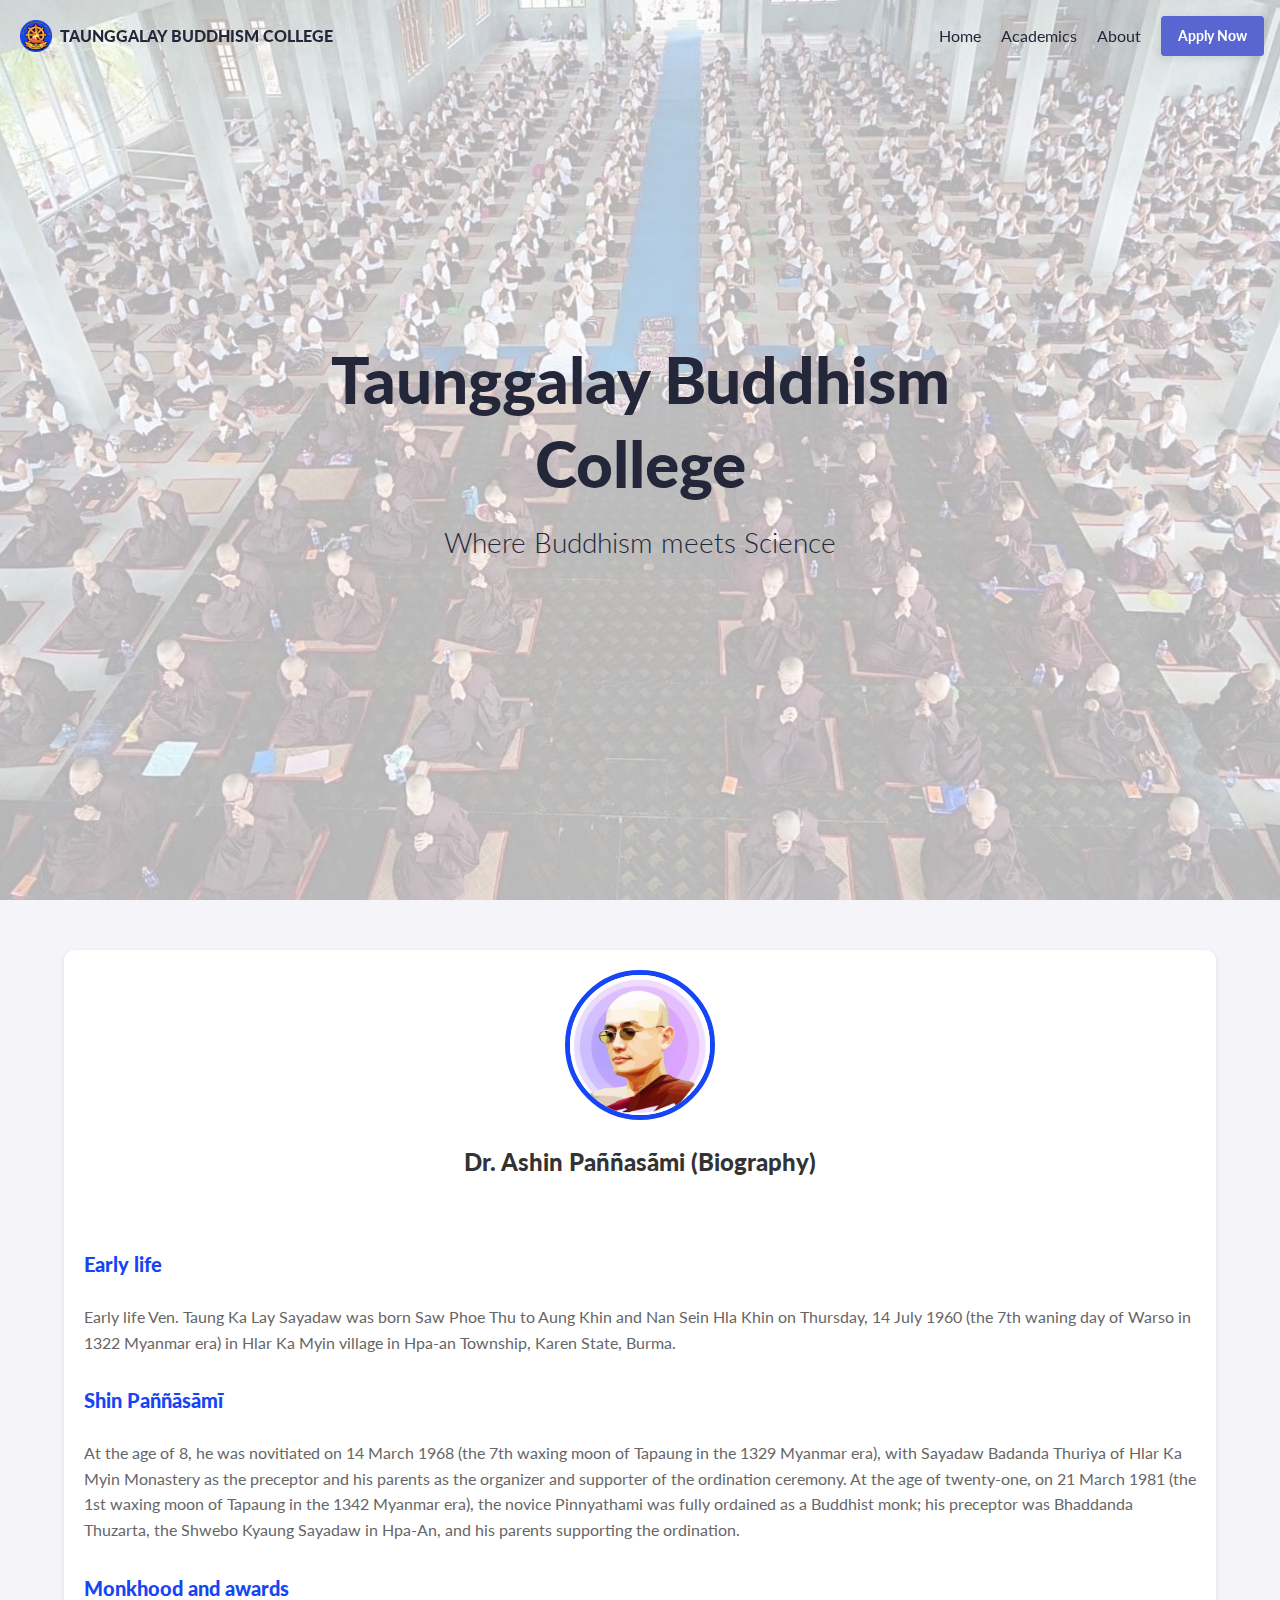
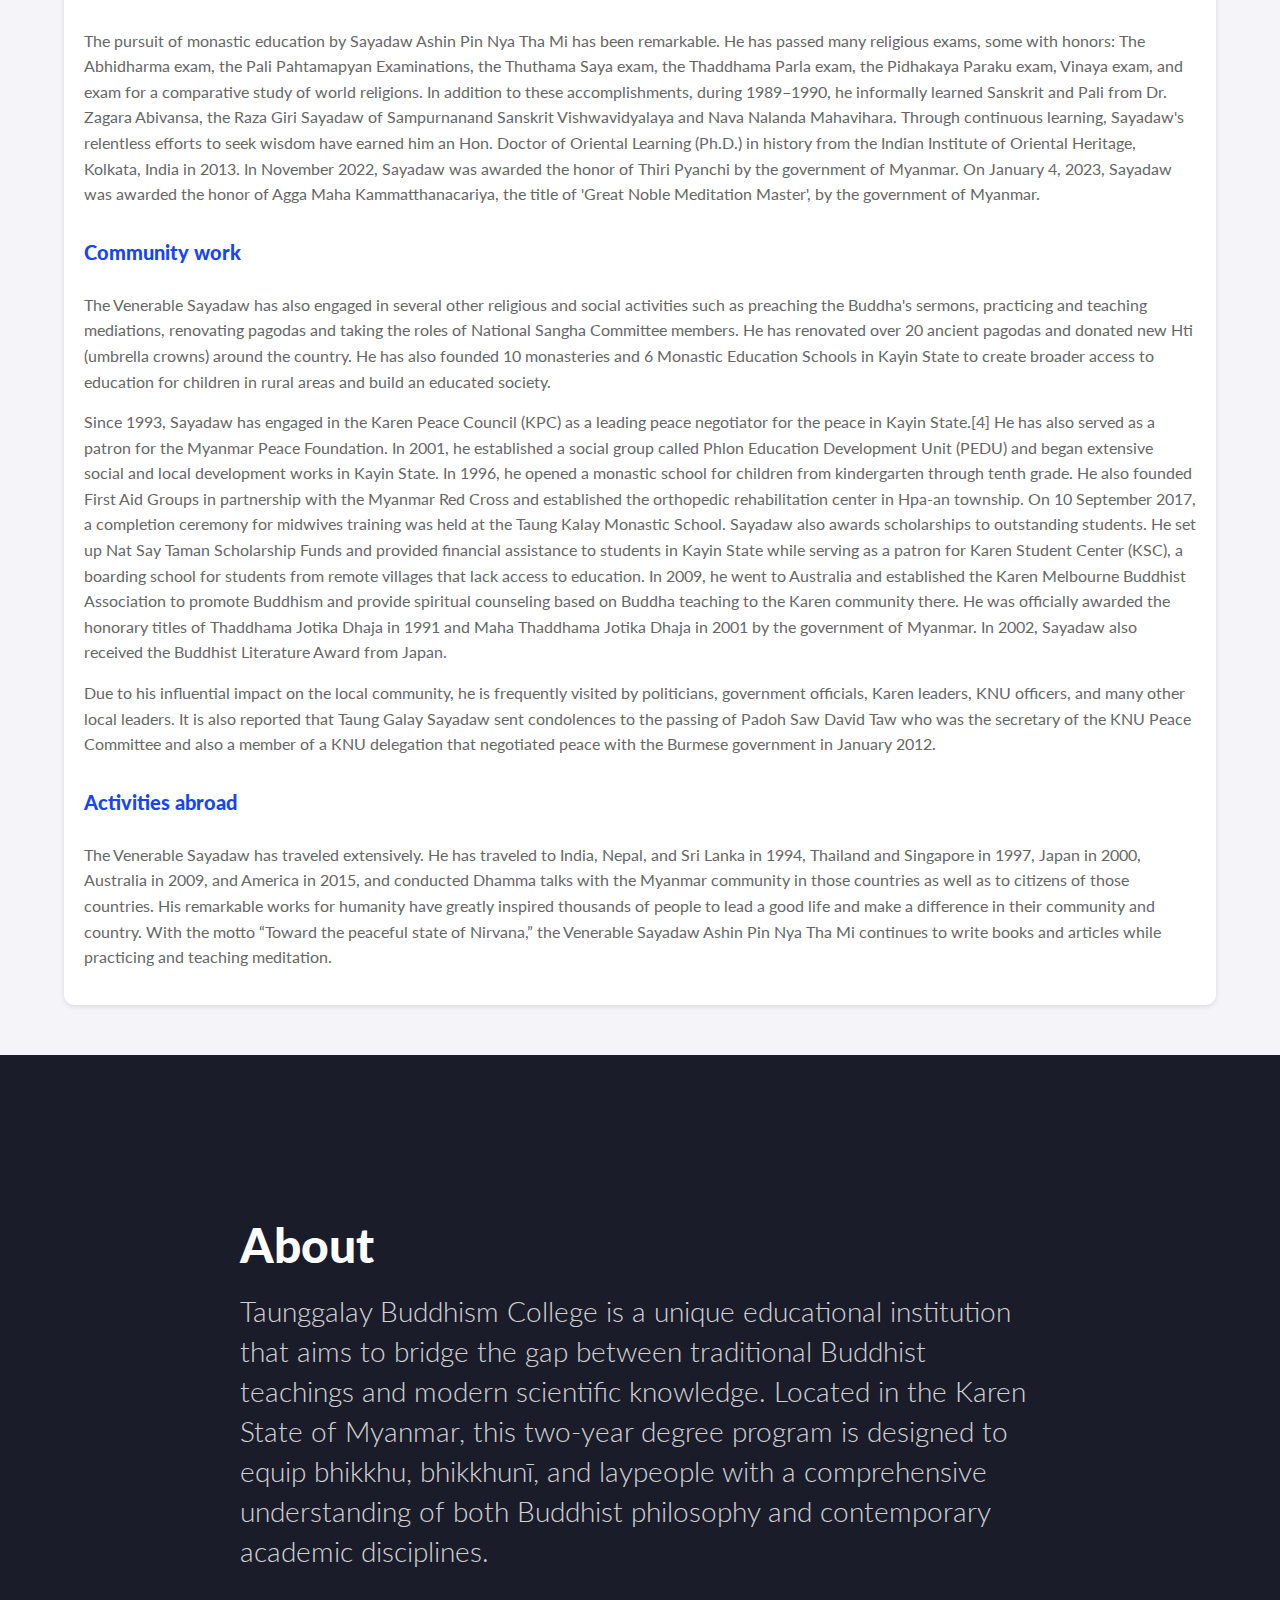
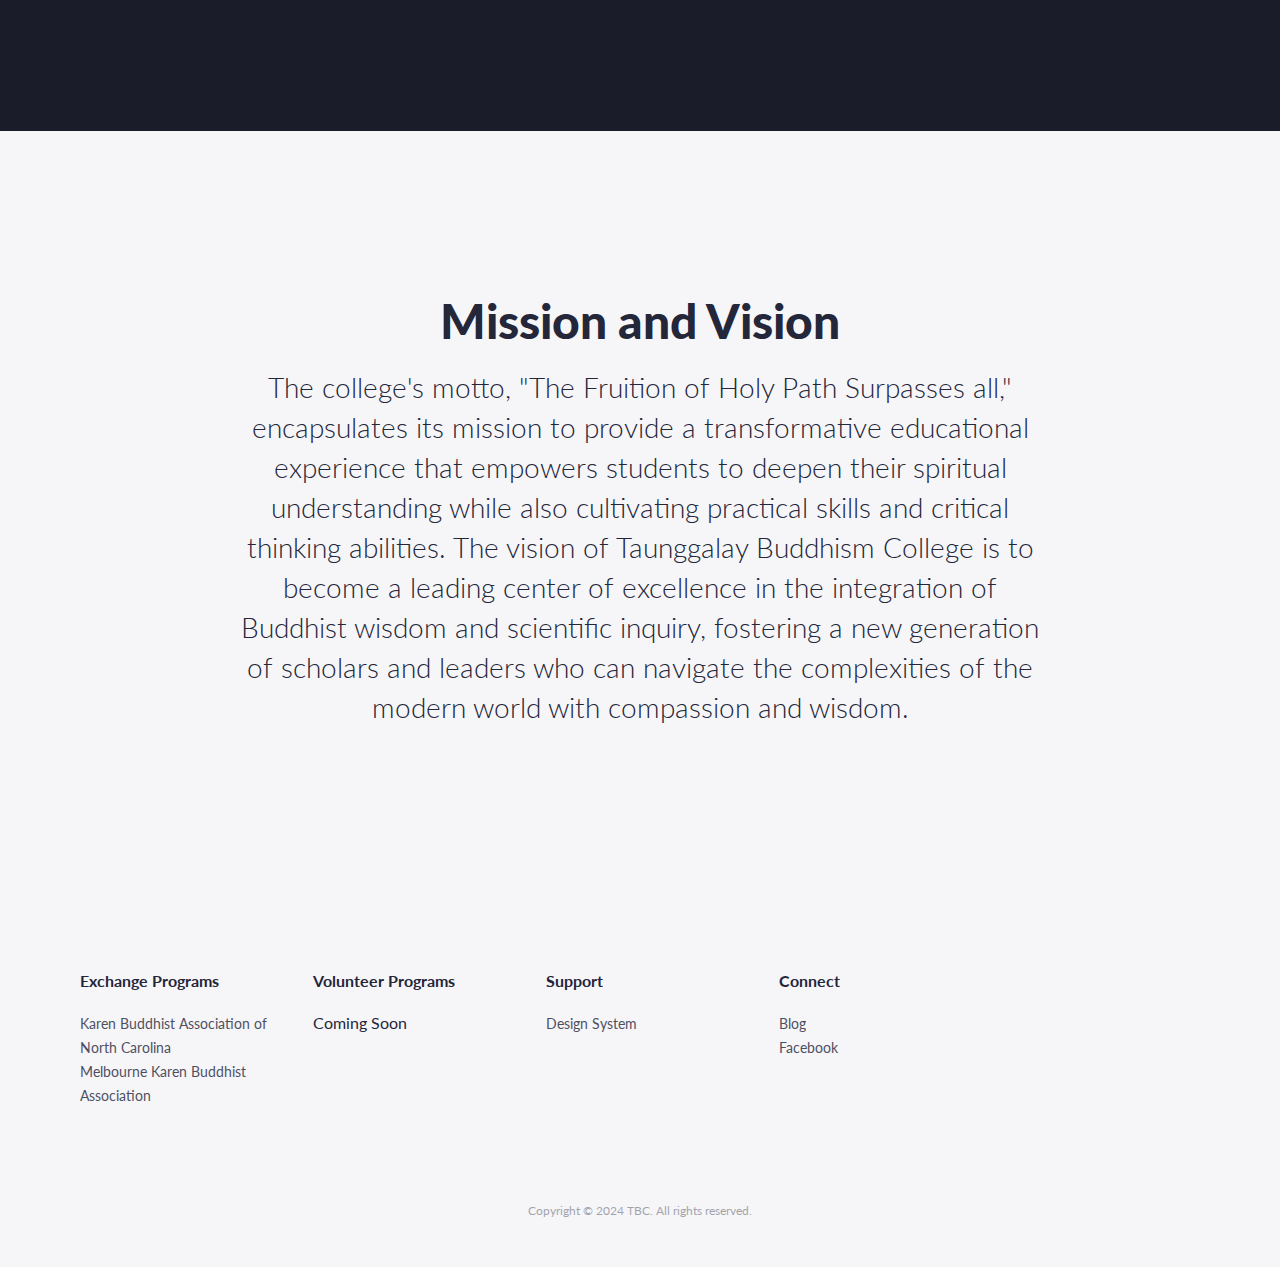
==== about.html @ f2f7d907 "add course images, update volunteer program coming soon" ====
<!doctype html>
<html lang="en">

<head>
    <title>Taunggalay Buddhism College</title>
    <meta charset="utf-8" />
    <meta name="description"
        content="Taunggalay Buddhism College is a unique educational institution that aims to bridge the gap between traditional Buddhist teachings and modern scientific knowledge." />
    <meta name="viewport" content="width=device-width" />
    <link rel="apple-touch-icon-precomposed" href="media/favicon-tbc-logo.png" />
    <link rel="icon" href="media/favicon-tbc-logo.png" />
    <link rel="mask-icon" href="media/favicon-tbc-logo.png" color="rgb(36,38,58)" />
    <link rel="shortcut icon" href="media/favicon-tbc-logo.png" />
    <link rel="stylesheet" href="css/main.css" />
    <style>
        body {
            font-family: "Lato", Helvetica, sans-serif;
            margin: 0;
            padding: 0;
            background-color: #f4f4f9;
        }

        .profile-container {
            max-width: 90%;
            margin: 50px auto;
            background: #fff;
            border-radius: 10px;
            box-shadow: 0 2px 5px rgba(0, 0, 0, 0.1);
            padding: 20px;
        }

        .profile-header {
            text-align: center;
        }

        .profile-pic {
            width: 150px;
            height: 150px;
            border-radius: 50%;
            object-fit: cover;
            border: 5px solid #1645F5;
        }

        .profile-name {
            margin-top: 20px;
            font-size: 24px;
            color: #333;
        }

        .profile-bio {
            margin-top: 30px;
        }

        .profile-bio h2 {
            font-size: 20px;
            color: #1645F5;
            margin-bottom: 10px;
        }

        .profile-bio p {
            font-size: 16px;
            color: #666;
            line-height: 1.6;
            margin-bottom: 15px;
        }
    </style>
</head>

<body class="page page-home preload">

    <header class="header-main">
        <nav>
            <a href="index.html" class="logo" rel="home">
                <img src="media/logos/logo-370x370.png" alt="logo" width="" height="370">

                <!-- <svg xmlns="http://www.w3.org/2000/svg" xmlns:xlink="http://www.w3.org/1999/xlink" width="24" height="24" viewBox="0 0 24 24"><path d="M6.648 7.762c-.077-.11-.106-.245-.083-.376.024-.132.1-.248.21-.323l1.164-.8c1.536-1.076 3.406-1.486 5.25-1.16 3.82.673 6.373 4.32 5.704 8.113-.668 3.793-4.316 6.347-8.134 5.674-1.845-.326-3.462-1.35-4.485-2.813l-3.11-4.445c-.16-.23-.45-.33-.717-.245-.267.084-.45.33-.45.61C2 11.998 2 12 2 12c0 5.523 4.477 10 10 10s10-4.477 10-10S17.523 2 12 2C8.94 2 6.202 3.374 4.368 5.538c-.735.86-.794 2.11-.146 3.036 1.475 2.136 4.138 5.942 4.138 5.942.675.965 1.685 1.605 2.852 1.81 2.396.424 4.684-1.168 5.107-3.564.42-2.396-1.185-4.674-3.58-5.097-1.167-.205-2.335.05-3.36.77-.84.585-1.994.38-2.58-.458l-.152-.215z" fill="currentColor" /></svg> -->

                <!-- <?xml version="1.0" encoding="UTF-8"?> -->

                <span>Taunggalay Buddhism College</span></a>
            <div class="nav-toggle"></div>
            <ul class="inline">
                <li><a href="index.html">Home</a></li>
                <li><a href="academics.html">Academics</a></li>
                <li><a href="about.html">About</a></li>
                <!-- <li><a href="login.html" class="button button-secondary button-m full-width-tablet" role="button">Log In</a></li> -->
                <li><a href="signup.html" class="button button-primary button-m full-width-tablet" role="button">Apply
                        Now</a></li>
            </ul>
        </nav>
    </header>

    <main>

        <section class="bg-image-01 center full-screen middle overlay padding">
            <div class="max-width-m">
                <h1>Taunggalay Buddhism College</h1>
                <p class="lead">Where Buddhism meets Science</p>
                <!-- <a href="signup.html" class="button button-primary space-top" role="button">Get started, it's free!</a> -->
            </div>
        </section>

        <!-- https://codepen.io/didiaio/pen/LYgmQvz -->

        <div class="profile-container">
            <div class="profile-header">
                <img src="media/content/founder-profile-pic.jpg" alt="Profile Picture" class="profile-pic">
                <h1 class="profile-name">Dr. Ashin Paññasãmi (Biography)</h1>
            </div>
            <div class="profile-bio">
                <h2>Early life</h2>
                <p>Early life
                    Ven. Taung Ka Lay Sayadaw was born Saw Phoe Thu to Aung Khin and Nan Sein Hla Khin on Thursday, 14
                    July 1960
                    (the 7th waning day of Warso in 1322 Myanmar era) in Hlar Ka Myin village in Hpa-an Township, Karen
                    State, Burma.

                <h2>Shin Paññāsāmī</h2>
                <p>At the age of 8, he was novitiated on 14 March 1968 (the 7th waxing moon of Tapaung in the 1329
                    Myanmar era),
                    with Sayadaw Badanda Thuriya of Hlar Ka Myin Monastery as the preceptor and his parents as the
                    organizer
                    and supporter of the ordination ceremony.

                    At the age of twenty-one, on 21 March 1981 (the 1st waxing moon of Tapaung in the 1342 Myanmar era),
                    the novice Pinnyathami was fully ordained as a Buddhist monk; his preceptor was Bhaddanda Thuzarta,
                    the Shwebo Kyaung Sayadaw in Hpa-An, and his parents supporting the ordination.</p>

                <h2>Monkhood and awards</h2>
                <p>The pursuit of monastic education by Sayadaw Ashin Pin Nya Tha Mi has been remarkable.
                    He has passed many religious exams, some with honors: The Abhidharma exam,
                    the Pali Pahtamapyan Examinations, the Thuthama Saya exam, the Thaddhama Parla exam,
                    the Pidhakaya Paraku exam, Vinaya exam, and exam for a comparative study of world religions.
                    In addition to these accomplishments, during 1989–1990, he informally learned Sanskrit
                    and Pali from Dr. Zagara Abivansa, the Raza Giri Sayadaw of Sampurnanand Sanskrit Vishwavidyalaya
                    and Nava Nalanda Mahavihara. Through continuous learning, Sayadaw's relentless efforts
                    to seek wisdom have earned him an Hon. Doctor of Oriental Learning (Ph.D.) in history
                    from the Indian Institute of Oriental Heritage, Kolkata, India in 2013. In November 2022,
                    Sayadaw was awarded the honor of Thiri Pyanchi by the government of Myanmar. On January 4, 2023,
                    Sayadaw was awarded the honor of Agga Maha Kammatthanacariya, the title of 'Great Noble Meditation
                    Master',
                    by the government of Myanmar.</p>

                <h2>Community work</h2>
                <p>The Venerable Sayadaw has also engaged in several other religious and social activities such as
                    preaching
                    the Buddha's sermons, practicing and teaching mediations, renovating pagodas and taking
                    the roles of National Sangha Committee members. He has renovated over 20 ancient pagodas and
                    donated new Hti (umbrella crowns) around the country. He has also founded 10 monasteries and
                    6 Monastic Education Schools in Kayin State to create broader access to education for children
                    in rural areas and build an educated society.</p>

                <p>Since 1993, Sayadaw has engaged in the Karen Peace Council (KPC) as a leading peace negotiator
                    for the peace in Kayin State.[4] He has also served as a patron for the Myanmar Peace Foundation.
                    In 2001, he established a social group called Phlon Education Development Unit (PEDU)
                    and began extensive social and local development works in Kayin State. In 1996,
                    he opened a monastic school for children from kindergarten through tenth grade.
                    He also founded First Aid Groups in partnership with the Myanmar Red Cross
                    and established the orthopedic rehabilitation center in Hpa-an township.
                    On 10 September 2017, a completion ceremony for midwives training was held
                    at the Taung Kalay Monastic School. Sayadaw also awards scholarships to outstanding students.
                    He set up Nat Say Taman Scholarship Funds and provided financial assistance to students in Kayin
                    State
                    while serving as a patron for Karen Student Center (KSC), a boarding school for students
                    from remote villages that lack access to education. In 2009, he went to Australia and established
                    the Karen Melbourne Buddhist Association to promote Buddhism and provide spiritual counseling
                    based on Buddha teaching to the Karen community there. He was officially awarded
                    the honorary titles of Thaddhama Jotika Dhaja in 1991 and Maha Thaddhama Jotika Dhaja in 2001
                    by the government of Myanmar. In 2002, Sayadaw also received the Buddhist Literature Award from
                    Japan.</p>

                <p>Due to his influential impact on the local community, he is frequently visited by politicians,
                    government officials, Karen leaders, KNU officers, and many other local leaders.
                    It is also reported that Taung Galay Sayadaw sent condolences to the passing
                    of Padoh Saw David Taw who was the secretary of the KNU Peace Committee and
                    also a member of a KNU delegation that negotiated peace with the Burmese government in January 2012.
                </p>

                <h2>Activities abroad</h2>
                <p>The Venerable Sayadaw has traveled extensively. He has traveled to India, Nepal, and Sri Lanka in
                    1994,
                    Thailand and Singapore in 1997, Japan in 2000, Australia in 2009, and America in 2015,
                    and conducted Dhamma talks with the Myanmar community in those countries as well as to citizens
                    of those countries. His remarkable works for humanity have greatly inspired thousands of people
                    to lead a good life and make a difference in their community and country.
                    With the motto “Toward the peaceful state of Nirvana,”
                    the Venerable Sayadaw Ashin Pin Nya Tha Mi continues
                    to write books and articles while practicing and teaching meditation.</p>
            </div>
        </div>
        <section class="bg-dark center-tablet dark padding">
            <div class="margin-bottom margin-top max-width-m">
                <h2>About</h2>
                <p class="lead">Taunggalay Buddhism College is a unique educational institution that aims to bridge the
                    gap between traditional Buddhist teachings and modern scientific knowledge. Located in the Karen
                    State of Myanmar, this two-year degree program is designed to equip bhikkhu, bhikkhunī, and
                    laypeople with a comprehensive understanding of both Buddhist philosophy and contemporary academic
                    disciplines.</p>

            </div>
        </section>

        <section class="bg-light center padding">
            <div class="margin-bottom margin-top max-width-m">
                <h2>Mission and Vision</h2>
                <p class="lead">The college's motto, "The Fruition of Holy Path Surpasses all," encapsulates its
                    mission to provide a transformative educational experience that empowers students to deepen their
                    spiritual understanding while also cultivating practical skills and critical thinking abilities. The
                    vision of Taunggalay Buddhism College is to become a leading center of excellence in the integration
                    of Buddhist wisdom and scientific inquiry, fostering a new generation of scholars and leaders who
                    can navigate the complexities of the modern world with compassion and wisdom.
            </div>
        </section>

    </main>

    <footer class="footer-main bg-light">
        <div class="padding">
            <div class="row max-width-l">
                <div class="col-one-fifth">
                    <h6>Exchange Programs</h6>
                    <ul class="blank">
                        <li><a href="https://www.facebook.com/mkbavicaus">Karen Buddhist Association of North
                                Carolina</a></li>
                        <li><a href="https://www.facebook.com/mkbavicaus">Melbourne Karen Buddhist Association</a></li>
                    </ul>
                </div>
                <div class="col-one-fifth">
                    <h6>Volunteer Programs</h6>
                    <ul class="blank">
                      <li>Coming Soon</li>
                    </ul>
                  </div>
                <div class="col-one-fifth">
                    <h6>Support</h6>
                    <ul class="blank">
                        <li><a href="style-guide.html">Design System</a></li>
                    </ul>
                </div>
                <div class="col-one-fifth">
                    <h6>Connect</h6>
                    <ul class="blank">
                        <!-- <li><a href="#">Twitter</a></li> -->
                        <li><a href="https://mahar.asia">Blog</a></li>
                        <li><a href="https://www.facebook.com/maharpyinnyar.tgl">Facebook</a></li>
                        <!-- <li><a href="#">Instagram</a></li> -->
                        <!-- <li><a href="#">Medium</a></li> -->
                    </ul>
                </div>
                <!-- <div class="col-two-fifths">
                    <h6>Join The Newsletter</h6>
                    <p>Get the latest news and resources right into your inbox every monday.</p>
                    <form class="row reduce-spacing">
                        <div class="col-two-thirds">
                            <input id="subscribe" type="email" name="email" placeholder="Your email...">
                        </div>
                        <div class="col-one-third">
                            <a href="#" class="button button-primary button-m full-width" role="button">Subscribe</a>
                        </div>
                    </form>
                </div> -->
            </div>
        </div>
        <p class="copyright"><span>Copyright © 2024 TBC. All rights reserved.</span></p>
    </footer>

    <script src="js/jquery.min.js"></script>
    <script src="js/main.js"></script>
</body>

</html>
---- css/main.css ----
/*!
 *
 *   License: GNU General Public License, Version 2
 *   License URI: http://www.gnu.org/licenses/gpl-2.0.html
 *
*/
@import url("https://fonts.googleapis.com/css?family=Lato:300,400,700,900");
@import url("https://fonts.googleapis.com/icon?family=Material+Icons");
/* -----------------------------------------------------------------------------

# Base - Reset

----------------------------------------------------------------------------- */
/*! normalize.css v7.0.0 | MIT License | github.com/necolas/normalize.css */
html button, html hr, html input {
  overflow: visible;
}

html audio, html canvas, html progress, html video {
  display: inline-block;
}

html progress, html sub, html sup {
  vertical-align: baseline;
}

html [type=checkbox], html [type=radio], html legend {
  box-sizing: border-box;
  padding: 0;
}

html html {
  -ms-text-size-adjust: 100%;
  -webkit-text-size-adjust: 100%;
}

html body {
  margin: 0;
}

html article, html aside, html details, html figcaption, html figure, html footer, html header, html main, html menu, html nav, html section {
  display: block;
}

html figure {
  margin: 1em 40px;
}

html hr {
  box-sizing: content-box;
  height: 0;
}

html code, html kbd, html pre, html samp {
  font-family: monospace,monospace;
  font-size: 1em;
}

html a {
  background-color: transparent;
  -webkit-text-decoration-skip: objects;
}

html abbr[title] {
  border-bottom: none;
  text-decoration: underline;
  text-decoration: underline dotted;
}

html b, html strong {
  font-weight: bolder;
}

html dfn {
  font-style: italic;
}

html mark {
  background-color: #ff0;
  color: #000;
}

html small {
  font-size: 80%;
}

html sub, html sup {
  font-size: 75%;
  line-height: 0;
  position: relative;
}

html sub {
  bottom: -.25em;
}

html sup {
  top: -.5em;
}

html audio:not([controls]) {
  display: none;
  height: 0;
}

html img {
  border-style: none;
}

html svg:not(:root) {
  overflow: hidden;
}

html button, html input, html optgroup, html select, html textarea {
  font-family: sans-serif;
  font-size: 100%;
  margin: 0;
}

html button, html select {
  text-transform: none;
}

html [type=reset], html [type=submit], html button, html html [type=button] {
  -webkit-appearance: button;
}

html [type=button]::-moz-focus-inner, html [type=reset]::-moz-focus-inner, html [type=submit]::-moz-focus-inner, html button::-moz-focus-inner {
  border-style: none;
  padding: 0;
}

html [type=button]:-moz-focusring, html [type=reset]:-moz-focusring, html [type=submit]:-moz-focusring, html button:-moz-focusring {
  outline: ButtonText dotted 1px;
}

html fieldset {
  padding: .35em .75em .625em;
}

html legend {
  color: inherit;
  display: table;
  max-width: 100%;
  white-space: normal;
}

html textarea {
  overflow: auto;
}

html [type=number]::-webkit-inner-spin-button, html [type=number]::-webkit-outer-spin-button {
  height: auto;
}

html [type=search] {
  -webkit-appearance: textfield;
  outline-offset: -2px;
}

html [type=search]::-webkit-search-cancel-button, html [type=search]::-webkit-search-decoration {
  -webkit-appearance: none;
}

html ::-webkit-file-upload-button {
  -webkit-appearance: button;
  font: inherit;
}

html summary {
  display: list-item;
}

html [hidden], html template {
  display: none;
}

/* Defaults */
html {
  -webkit-box-sizing: border-box;
  -moz-box-sizing: border-box;
  box-sizing: border-box;
  -webkit-font-smoothing: antialiased;
  -moz-osx-font-smoothing: grayscale;
  text-rendering: optimizeLegibility;
}

*,
*:before,
*:after {
  box-sizing: inherit;
}

.preload * {
  -webkit-transition: none !important;
  -moz-transition: none !important;
  -ms-transition: none !important;
  -o-transition: none !important;
  transition: none !important;
}

img {
  max-width: 100%;
  vertical-align: bottom;
}

section {
  overflow: hidden;
}

::selection {
  background: #5966d2;
  color: #fff;
}

::-moz-selection {
  background: #5966d2;
  color: #fff;
}

/* -----------------------------------------------------------------------------

# Base - Typography

----------------------------------------------------------------------------- */
html {
  font-size: 16px;
  font-weight: 400;
  line-height: 24px;
}

body {
  color: #24263a;
  font-family: "Lato", Helvetica, sans-serif;
  font-size: 1rem;
  line-height: 1.5rem;
  overflow-x: hidden;
}

a {
  color: #5966d2;
  cursor: pointer;
  text-decoration: none;
}

a:hover {
  color: #24263a;
}

blockquote {
  font-size: 1.25rem;
  font-weight: 400;
  letter-spacing: 0.3px;
  line-height: 2rem;
  -webkit-border-radius: 0.1875rem;
  -moz-border-radius: 0.1875rem;
  border-radius: 0.1875rem;
  background: #f6f6f9;
  border-left: 3px solid #ccced0;
  font-style: italic;
  margin: 0 0 1rem 0;
  padding: 1rem;
}

h1,
h2,
h3,
h4,
h5,
h6 {
  margin: 0 0 1rem 0;
}

h1:last-child,
h2:last-child,
h3:last-child,
h4:last-child,
h5:last-child,
h6:last-child {
  margin: 0;
}

h1 {
  font-size: 4rem;
  font-weight: 900;
  line-height: 5.25rem;
}

@media only screen and (max-width: 479px) {
  h1 {
    font-size: 3rem;
    line-height: 3.75rem;
  }
}

h2 {
  font-size: 3rem;
  font-weight: 900;
  line-height: 3.75rem;
}

@media only screen and (max-width: 479px) {
  h2 {
    font-size: 2.5rem;
    line-height: 3.25rem;
  }
}

h3 {
  font-size: 2rem;
  font-weight: 900;
  line-height: 2.75rem;
}

@media only screen and (max-width: 479px) {
  h3 {
    font-size: 1.75rem;
    line-height: 2.25rem;
  }
}

h4 {
  font-size: 1.5rem;
  font-weight: 700;
  line-height: 2.25rem;
}

h5 {
  font-size: 1.25rem;
  font-weight: 700;
  line-height: 1.75rem;
}

h6 {
  font-size: 1rem;
  font-weight: 700;
  line-height: 1.75rem;
}

p {
  margin: 0 0 1rem 0;
}

p:last-child {
  margin: 0;
}

.lead {
  font-size: 1.75rem;
  font-weight: 300;
  line-height: 2.5rem;
}

@media only screen and (max-width: 479px) {
  .lead {
    font-size: 1.5rem;
    line-height: 2rem;
  }
}

.paragraph {
  font-size: 1.25rem;
  font-weight: 400;
  letter-spacing: 0.3px;
  line-height: 2rem;
}

@media only screen and (max-width: 479px) {
  .paragraph {
    font-size: 1.125rem;
    letter-spacing: normal;
    line-height: 1.75rem;
  }
}

.muted {
  opacity: 0.4;
}

.dark {
  color: #fff;
}

.dark a:not(.button) {
  color: #fff;
}

.dark blockquote {
  background: #24263a;
}

.dark p {
  opacity: 0.8;
}

/* -----------------------------------------------------------------------------

# Base - Grid

----------------------------------------------------------------------------- */
.row {
  display: table;
  display: -webkit-flex;
  display: -moz-flex;
  display: -ms-flex;
  display: flex;
  -webkit-flex-wrap: wrap;
  -ms-flex-wrap: wrap;
  flex-wrap: wrap;
  width: 100%;
}

.row .col-one-half {
  width: 48%;
}

.row .col-one-third {
  width: 30.6666666667%;
}

.row .col-one-fourth {
  width: 22%;
}

.row .col-one-fifth {
  width: 16.8%;
}

.row .col-two-thirds {
  width: 65.3333333333%;
}

.row .col-two-fourths {
  width: 48%;
}

.row .col-two-fifths {
  width: 37.6%;
}

.row .col-three-fourths {
  width: 74%;
}

.row .col-three-fifths {
  width: 58.4%;
}

.row .col-four-fifths {
  width: 79.2%;
}

.row [class^="col-"] {
  float: left;
  margin: 0 2%;
}

.row [class^="col-"]:first-child {
  margin-left: 0 !important;
}

.row [class^="col-"]:last-child {
  margin-right: 0 !important;
}

@media only screen and (max-width: 1023px) {
  .row [class^="col-"] {
    margin: 1.5rem 0;
    width: 100%;
  }
  .row [class^="col-"]:first-child {
    margin-top: 0;
  }
  .row [class^="col-"]:last-child {
    margin-bottom: 0;
  }
  .row .col-one-half {
    margin: 0 2%;
    width: 48%;
  }
  .row .col-one-fourth {
    margin: 0 2%;
    width: 48%;
  }
  .row .col-one-fourth:nth-child(-n+2) {
    margin-bottom: 3rem;
  }
  .row .col-one-fourth:nth-child(2) {
    margin-right: 0 !important;
  }
  .row .col-one-fourth:nth-child(3) {
    margin-left: 0 !important;
  }
}

@media only screen and (max-width: 767px) {
  .row [class^="col-"] {
    margin: 1.5rem 0;
    width: 100%;
  }
  .row .col-one-fourth:nth-child(-n+2) {
    margin-bottom: 1.5rem;
  }
}

/* Reduce spacing between rows */
@media only screen and (max-width: 1023px) {
  .row.reduce-spacing [class^="col-"] {
    margin: 0.5rem 0;
  }
  .row.reduce-spacing .col-one-half {
    margin: 0 2%;
  }
  .row.reduce-spacing .col-one-fourth {
    margin: 0 2%;
  }
  .row.reduce-spacing .col-one-fourth:nth-child(-n+2) {
    margin-bottom: 1rem;
  }
}

@media only screen and (max-width: 767px) {
  .row.reduce-spacing [class^="col-"] {
    margin: 0.5rem 0;
  }
  .row.reduce-spacing .col-one-fourth:nth-child(-n+2) {
    margin-bottom: 0.5rem;
  }
}

/* Remove gutter between columns */
.row.no-gutter .col-one-half {
  width: 50%;
}

.row.no-gutter .col-one-third {
  width: 33.3333333333%;
}

.row.no-gutter .col-one-fourth {
  width: 25%;
}

.row.no-gutter .col-one-fifth {
  width: 20%;
}

.row.no-gutter .col-two-thirds {
  width: 66.6666666667%;
}

.row.no-gutter .col-two-fourths {
  width: 50%;
}

.row.no-gutter .col-two-fifths {
  width: 40%;
}

.row.no-gutter .col-three-fourths {
  width: 75%;
}

.row.no-gutter .col-three-fifths {
  width: 60%;
}

.row.no-gutter .col-four-fifths {
  width: 80%;
}

.row.no-gutter [class^="col-"] {
  margin: 0;
}

@media only screen and (max-width: 1023px) {
  .row.no-gutter [class^="col-"] {
    width: 100%;
  }
  .row.no-gutter .col-one-half,
  .row.no-gutter .col-one-fourth {
    width: 50%;
  }
}

@media only screen and (max-width: 767px) {
  .row.no-gutter [class^="col-"] {
    width: 100%;
  }
}

/* -----------------------------------------------------------------------------

# Tools - Align

----------------------------------------------------------------------------- */
.center {
  text-align: center;
}

.left {
  float: left;
  text-align: left;
}

.right {
  float: right;
  text-align: right;
}

.middle {
  display: table;
  display: -webkit-flex;
  display: -moz-flex;
  display: -ms-flex;
  display: flex;
  -webkit-flex-direction: column;
  -moz-flex-direction: column;
  -ms-flex-direction: column;
  flex-direction: column;
  -ms-flex-pack: center;
  -webkit-justify-content: center;
  -moz-justify-content: center;
  -ms-justify-content: center;
  justify-content: center;
}

@media only screen and (max-width: 767px) {
  .center-tablet {
    text-align: center;
  }
}

@media only screen and (max-width: 479px) {
  .center-mobile {
    text-align: center;
  }
}

/* -----------------------------------------------------------------------------

# Tools - Background

----------------------------------------------------------------------------- */
.bg-dark {
  background: #1a1c2a;
}

.bg-light {
  background: #f6f6f9;
}

.bg-primary {
  background: #5966d2;
}

.bg-white {
  background: #fff;
}

/* Gradients */
.bg-gradient-blue {
  background: #0957d9;
  background: -webkit-linear-gradient(to bottom right, #2584e0 0%, #0957d9 100%);
  background: -moz-linear-gradient(to bottom right, #2584e0 0%, #0957d9 100%);
  background: -ms-linear-gradient(to bottom right, #2584e0 0%, #0957d9 100%);
  background: -o-linear-gradient(to bottom right, #2584e0 0%, #0957d9 100%);
  background: linear-gradient(to bottom right, #2584e0 0%, #0957d9 100%);
}

.bg-gradient-cyan {
  background: #04b2db;
  background: -webkit-linear-gradient(to bottom right, #1ac8e2 0%, #04b2db 100%);
  background: -moz-linear-gradient(to bottom right, #1ac8e2 0%, #04b2db 100%);
  background: -ms-linear-gradient(to bottom right, #1ac8e2 0%, #04b2db 100%);
  background: -o-linear-gradient(to bottom right, #1ac8e2 0%, #04b2db 100%);
  background: linear-gradient(to bottom right, #1ac8e2 0%, #04b2db 100%);
}

.bg-gradient-green {
  background: #39cfa2;
  background: -webkit-linear-gradient(to bottom right, #67dbb8 0%, #39cfa2 100%);
  background: -moz-linear-gradient(to bottom right, #67dbb8 0%, #39cfa2 100%);
  background: -ms-linear-gradient(to bottom right, #67dbb8 0%, #39cfa2 100%);
  background: -o-linear-gradient(to bottom right, #67dbb8 0%, #39cfa2 100%);
  background: linear-gradient(to bottom right, #67dbb8 0%, #39cfa2 100%);
}

.bg-gradient-indigo {
  background: #313fae;
  background: -webkit-linear-gradient(to bottom right, #606cc3 0%, #313fae 100%);
  background: -moz-linear-gradient(to bottom right, #606cc3 0%, #313fae 100%);
  background: -ms-linear-gradient(to bottom right, #606cc3 0%, #313fae 100%);
  background: -o-linear-gradient(to bottom right, #606cc3 0%, #313fae 100%);
  background: linear-gradient(to bottom right, #606cc3 0%, #313fae 100%);
}

.bg-gradient-olive {
  background: #85b99e;
  background: -webkit-linear-gradient(to bottom right, #aacdb5 0%, #85b99e 100%);
  background: -moz-linear-gradient(to bottom right, #aacdb5 0%, #85b99e 100%);
  background: -ms-linear-gradient(to bottom right, #aacdb5 0%, #85b99e 100%);
  background: -o-linear-gradient(to bottom right, #aacdb5 0%, #85b99e 100%);
  background: linear-gradient(to bottom right, #aacdb5 0%, #85b99e 100%);
}

.bg-gradient-pink {
  background: #dc60a3;
  background: -webkit-linear-gradient(to bottom right, #e58cba 0%, #dc60a3 100%);
  background: -moz-linear-gradient(to bottom right, #e58cba 0%, #dc60a3 100%);
  background: -ms-linear-gradient(to bottom right, #e58cba 0%, #dc60a3 100%);
  background: -o-linear-gradient(to bottom right, #e58cba 0%, #dc60a3 100%);
  background: linear-gradient(to bottom right, #e58cba 0%, #dc60a3 100%);
}

.bg-gradient-sienna {
  background: #c4a495;
  background: -webkit-linear-gradient(to bottom right, #d5bfab 0%, #c4a495 100%);
  background: -moz-linear-gradient(to bottom right, #d5bfab 0%, #c4a495 100%);
  background: -ms-linear-gradient(to bottom right, #d5bfab 0%, #c4a495 100%);
  background: -o-linear-gradient(to bottom right, #d5bfab 0%, #c4a495 100%);
  background: linear-gradient(to bottom right, #d5bfab 0%, #c4a495 100%);
}

.bg-gradient-violet {
  background: #7421db;
  background: -webkit-linear-gradient(to bottom right, #9e3ee2 0%, #7421db 100%);
  background: -moz-linear-gradient(to bottom right, #9e3ee2 0%, #7421db 100%);
  background: -ms-linear-gradient(to bottom right, #9e3ee2 0%, #7421db 100%);
  background: -o-linear-gradient(to bottom right, #9e3ee2 0%, #7421db 100%);
  background: linear-gradient(to bottom right, #9e3ee2 0%, #7421db 100%);
}

/* Images and patterns */
[class*="bg-image-"],
[class*="bg-pattern-"] {
  overflow: hidden;
  position: relative;
}

[class*="bg-image-"]:before, [class*="bg-image-"]:after,
[class*="bg-pattern-"]:before,
[class*="bg-pattern-"]:after {
  background-position: center !important;
  background-repeat: no-repeat !important;
  background-size: cover !important;
  bottom: -1px;
  content: "";
  height: 100%;
  left: -1%;
  position: absolute;
  top: 0;
  width: 102%;
}

[class*="bg-image-"]:before,
[class*="bg-pattern-"]:before {
  z-index: -2;
}

[class*="bg-image-"]:after,
[class*="bg-pattern-"]:after {
  z-index: -1;
}

/* Overlays */
[class*="bg-image-"].overlay:after {
  background: rgba(255, 255, 255, 0.7);
}

.dark[class*="bg-image-"].overlay:after {
  background: rgba(36, 38, 58, 0.8);
}

/* Images */
.bg-image-01:before {
  background: url(../media/bg/meditation.jpg);
}

@media only screen and (max-width: 479px) {
  .bg-image-01:before {
    background: url(../media/bg/meditation.jpg);
  }
}

.bg-image-02:before {
  background: url(../media/bg/image-02@2x.jpeg);
}

@media only screen and (max-width: 479px) {
  .bg-image-02:before {
    background: url(../media/bg/image-02.jpeg);
  }
}

.bg-image-03:before {
  background: url(../media/bg/morning-sermon-buildingx1440.png);
}

@media only screen and (max-width: 479px) {
  .bg-image-03:before {
    background: url(../media/bg/morning-sermon-buildingx720.png);
  }
}

/* Patterns */
.bg-pattern-01:before {
  background: url(../media/bg/pattern-01@2x.jpg);
}

@media only screen and (max-width: 479px) {
  .bg-pattern-01:before {
    background: url(../media/bg/pattern-01.jpg);
  }
}

.bg-pattern-01:after {
  background: url(../media/bg/mask-01.svg);
}

/* -----------------------------------------------------------------------------

# Tools - Divider

----------------------------------------------------------------------------- */
.divider {
  border-bottom: 1px solid #ececee;
  margin: 3rem 0;
  width: 100%;
}

.dark .divider {
  border-bottom: 1px solid #24263a;
}

/* -----------------------------------------------------------------------------

# Tools - Full Screen

----------------------------------------------------------------------------- */
.full-screen {
  height: calc(100vh);
  min-height: 40rem;
  width: 100%;
}

/* -----------------------------------------------------------------------------

# Tools - Full Width

----------------------------------------------------------------------------- */
.full-width {
  width: 100%;
}

@media only screen and (max-width: 767px) {
  .full-width-tablet {
    width: 100%;
  }
}

@media only screen and (max-width: 479px) {
  .full-width-mobile {
    width: 100%;
  }
}

/* -----------------------------------------------------------------------------

# Tools - Max Width

----------------------------------------------------------------------------- */
[class*="max-width-"] {
  margin: 0 auto;
  width: 100%;
}

.max-width-s {
  max-width: 400px;
}

.max-width-m {
  max-width: 800px;
}

.max-width-l {
  max-width: 1200px;
}

/* -----------------------------------------------------------------------------

# Tools - Min Width

----------------------------------------------------------------------------- */
[class*="min-width-"] {
  margin: 0 auto;
}

.min-width-s {
  min-width: 400px;
}

.min-width-m {
  min-width: 800px;
}

.min-width-l {
  min-width: auto;
}

/* -----------------------------------------------------------------------------

# Tools - Opacity

----------------------------------------------------------------------------- */
.opacity-s {
  opacity: 0.8;
}

.opacity-m {
  opacity: 0.4;
}

.opacity-l {
  opacity: 0.2;
}

/* -----------------------------------------------------------------------------

# Tools - Rounded

----------------------------------------------------------------------------- */
.rounded {
  -webkit-border-radius: 0.5rem;
  -moz-border-radius: 0.5rem;
  border-radius: 0.5rem;
}

.rounded-bottom {
  -webkit-border-bottom-left-radius: 0.5rem;
  -moz-border-radius-bottomleft: 0.5rem;
  border-bottom-left-radius: 0.5rem;
  -webkit-border-bottom-right-radius: 0.5rem;
  -moz-border-radius-bottomright: 0.5rem;
  border-bottom-right-radius: 0.5rem;
}

.rounded-top {
  -webkit-border-top-left-radius: 0.5rem;
  -moz-border-radius-topleft: 0.5rem;
  border-top-left-radius: 0.5rem;
  -webkit-border-top-right-radius: 0.5rem;
  -moz-border-radius-topright: 0.5rem;
  border-top-right-radius: 0.5rem;
}

/* -----------------------------------------------------------------------------

# Tools - Shadow

----------------------------------------------------------------------------- */
.shadow-s {
  -webkit-box-shadow: 0 1px 3px rgba(0, 0, 0, 0.1);
  -moz-box-shadow: 0 1px 3px rgba(0, 0, 0, 0.1);
  box-shadow: 0 1px 3px rgba(0, 0, 0, 0.1);
}

.shadow-m {
  -webkit-box-shadow: 0 2px 8px rgba(0, 0, 0, 0.1);
  -moz-box-shadow: 0 2px 8px rgba(0, 0, 0, 0.1);
  box-shadow: 0 2px 8px rgba(0, 0, 0, 0.1);
}

.shadow-l {
  -webkit-box-shadow: 0 8px 16px rgba(0, 0, 0, 0.1);
  -moz-box-shadow: 0 8px 16px rgba(0, 0, 0, 0.1);
  box-shadow: 0 8px 16px rgba(0, 0, 0, 0.1);
}

.shadow-none {
  -webkit-box-shadow: none !important;
  -moz-box-shadow: none !important;
  box-shadow: none !important;
}

/* -----------------------------------------------------------------------------

# Tools - Spacing

----------------------------------------------------------------------------- */
.padding {
  padding: 5rem;
}

@media only screen and (max-width: 1023px) {
  .padding {
    padding: 3rem;
  }
}

@media only screen and (max-width: 767px) {
  .padding {
    padding: 3rem 1rem;
  }
}

.margin-bottom {
  margin-bottom: 5rem;
}

@media only screen and (max-width: 1023px) {
  .margin-bottom {
    margin-bottom: 3rem;
  }
}

.margin-top {
  margin-top: 5rem;
}

@media only screen and (max-width: 1023px) {
  .margin-top {
    margin-top: 3rem;
  }
}

/* Negative spacing */
.-margin-bottom {
  margin-bottom: -5rem;
}

@media only screen and (max-width: 1023px) {
  .-margin-bottom {
    margin-bottom: -3rem;
  }
}

.-margin-bottom-2 {
  margin-bottom: -10rem;
}

@media only screen and (max-width: 1023px) {
  .-margin-bottom-2 {
    margin-bottom: -6rem;
  }
}

/* Default spacing */
.space-bottom {
  margin-bottom: 1rem;
}

.space-left {
  padding-left: 1rem;
}

.space-right {
  padding-right: 1rem;
}

.space-top {
  margin-top: 1rem;
}

/* -----------------------------------------------------------------------------

# Components - Alerts

----------------------------------------------------------------------------- */
.alert {
  -webkit-border-radius: 0.1875rem;
  -moz-border-radius: 0.1875rem;
  border-radius: 0.1875rem;
  background: #f6f6f9;
  margin-bottom: 1rem;
  padding: 1rem;
}

.alert.alert-default {
  border-left: 3px solid #ccced0;
}

.alert.alert-error {
  border-left: 3px solid #e52b20;
}

.alert.alert-success {
  border-left: 3px solid #63ce63;
}

.alert.alert-warning {
  border-left: 3px solid #ffbf2f;
}

.dark .alert {
  background: #24263a;
}

/* -----------------------------------------------------------------------------

# Components - Buttons

----------------------------------------------------------------------------- */
.button {
  font-size: 1rem;
  font-weight: 400;
  line-height: 1.5rem;
  font-weight: 700;
  -webkit-border-radius: 0.1875rem;
  -moz-border-radius: 0.1875rem;
  border-radius: 0.1875rem;
  -webkit-transition: all 0.2s;
  -moz-transition: all 0.2s;
  -ms-transition: all 0.2s;
  -o-transition: all 0.2s;
  transition: all 0.2s;
  display: inline-block;
  height: 3rem;
  line-height: 2.875rem;
  padding: 0 1.25rem;
  text-align: center;
}

.button.button-s {
  font-size: 0.75rem;
  font-weight: 400;
  line-height: 1rem;
  font-weight: 700;
  height: 2rem;
  line-height: 1.875rem;
  padding: 0 0.75rem;
}

.button.button-m {
  font-size: 0.875rem;
  font-weight: 400;
  line-height: 1rem;
  font-weight: 700;
  height: 2.5rem;
  line-height: 2.375rem;
  padding: 0 1rem;
}

.button.button-l {
  font-size: 1.125rem;
  font-weight: 400;
  line-height: 1.5rem;
  font-weight: 700;
  height: 3.5rem;
  line-height: 3.375rem;
  padding: 0 1.5rem;
}

.button.button-primary {
  -webkit-box-shadow: 0 2px 8px rgba(0, 0, 0, 0.1);
  -moz-box-shadow: 0 2px 8px rgba(0, 0, 0, 0.1);
  box-shadow: 0 2px 8px rgba(0, 0, 0, 0.1);
  background: #5966d2;
  border: 1px solid #5966d2;
  color: #fff;
}

.button.button-primary:hover {
  -webkit-box-shadow: 0 8px 16px rgba(0, 0, 0, 0.1);
  -moz-box-shadow: 0 8px 16px rgba(0, 0, 0, 0.1);
  box-shadow: 0 8px 16px rgba(0, 0, 0, 0.1);
  -webkit-transform: translateY(-1px);
  -moz-transform: translateY(-1px);
  -ms-transform: translateY(-1px);
  -o-transform: translateY(-1px);
  transform: translateY(-1px);
  background: #6d78d7;
  border: 1px solid #6d78d7;
}

.button.button-primary:focus {
  -webkit-box-shadow: 0 2px 8px rgba(0, 0, 0, 0.1);
  -moz-box-shadow: 0 2px 8px rgba(0, 0, 0, 0.1);
  box-shadow: 0 2px 8px rgba(0, 0, 0, 0.1);
  -webkit-transform: translateY(0);
  -moz-transform: translateY(0);
  -ms-transform: translateY(0);
  -o-transform: translateY(0);
  transform: translateY(0);
  background: #5966d2;
  border: 1px solid #5966d2;
}

.button.button-secondary {
  border: 1px solid #ececee;
  color: #5966d2;
}

.button.button-secondary:hover {
  -webkit-box-shadow: 0 2px 8px rgba(0, 0, 0, 0.1);
  -moz-box-shadow: 0 2px 8px rgba(0, 0, 0, 0.1);
  box-shadow: 0 2px 8px rgba(0, 0, 0, 0.1);
  -webkit-transform: translateY(-1px);
  -moz-transform: translateY(-1px);
  -ms-transform: translateY(-1px);
  -o-transform: translateY(-1px);
  transform: translateY(-1px);
}

.button.button-secondary:focus {
  -webkit-box-shadow: none !important;
  -moz-box-shadow: none !important;
  box-shadow: none !important;
  -webkit-transform: translateY(0);
  -moz-transform: translateY(0);
  -ms-transform: translateY(0);
  -o-transform: translateY(0);
  transform: translateY(0);
}

.dark .button.button-secondary {
  border: 1px solid rgba(255, 255, 255, 0.4);
  color: #fff;
}

.dark .button.button-secondary:hover {
  border: 1px solid rgba(255, 255, 255, 0.8);
}

.dark .button.button-secondary:focus {
  border: 1px solid rgba(255, 255, 255, 0.4);
}

.button.button-disabled {
  background: #ccced0;
  border: 1px solid #ccced0;
  color: #24263a;
  cursor: default;
  opacity: 0.4;
  pointer-events: none;
}

@media only screen and (max-width: 767px) {
  .button.button-primary:hover, .button.button-secondary:hover {
    -webkit-box-shadow: none !important;
    -moz-box-shadow: none !important;
    box-shadow: none !important;
    -webkit-transform: translateY(0);
    -moz-transform: translateY(0);
    -ms-transform: translateY(0);
    -o-transform: translateY(0);
    transform: translateY(0);
  }
}

@media only screen and (max-width: 479px) {
  .button {
    height: 3.5rem;
    line-height: 3.375rem;
  }
  .button.button-s {
    height: 2.5rem;
    line-height: 2.375rem;
  }
  .button.button-m {
    height: 3rem;
    line-height: 2.875rem;
  }
  .button.button-l {
    height: 4rem;
    line-height: 3.875rem;
  }
}

/* -----------------------------------------------------------------------------

# Components - Card

----------------------------------------------------------------------------- */
.card {
  -webkit-border-radius: 0.1875rem;
  -moz-border-radius: 0.1875rem;
  border-radius: 0.1875rem;
  -webkit-box-shadow: 0 2px 8px rgba(0, 0, 0, 0.1);
  -moz-box-shadow: 0 2px 8px rgba(0, 0, 0, 0.1);
  box-shadow: 0 2px 8px rgba(0, 0, 0, 0.1);
  background: #fff;
}

.dark .card {
  background: #24263a;
}

.card-content {
  padding: 2rem;
}

@media only screen and (max-width: 479px) {
  .card-content {
    padding: 1.5rem;
  }
}

/* -----------------------------------------------------------------------------

# Components - Code

----------------------------------------------------------------------------- */
.code-markup {
  font-size: 0.875rem;
  font-weight: 400;
  line-height: 1rem;
  margin-bottom: 1rem;
}

.code-markup .code-header {
  -webkit-border-top-left-radius: 0.1875rem;
  -moz-border-radius-topleft: 0.1875rem;
  border-top-left-radius: 0.1875rem;
  -webkit-border-top-right-radius: 0.1875rem;
  -moz-border-radius-topright: 0.1875rem;
  border-top-right-radius: 0.1875rem;
  background: #2e304a;
  color: #fff;
  display: block;
  padding: 1rem;
}

.code-markup span {
  color: #d1d2d6;
}

.code-markup code {
  -webkit-border-bottom-left-radius: 0.1875rem;
  -moz-border-radius-bottomleft: 0.1875rem;
  border-bottom-left-radius: 0.1875rem;
  -webkit-border-bottom-right-radius: 0.1875rem;
  -moz-border-radius-bottomright: 0.1875rem;
  border-bottom-right-radius: 0.1875rem;
  background: #24263a;
  color: #dcc982;
  display: block;
  padding: 1rem;
}

/* -----------------------------------------------------------------------------

# Components - Footer

----------------------------------------------------------------------------- */
.footer-main a:not(.button) {
  font-size: 0.875rem;
  font-weight: 400;
  line-height: 1rem;
  color: #24263a;
  opacity: 0.8;
}

.footer-main a:not(.button):hover {
  color: #5966d2;
  opacity: 1;
}

.footer-main p {
  opacity: 0.8;
}

.footer-main input[type="email"] {
  background: #fff;
}

.footer-main .copyright {
  font-size: 0.75rem;
  font-weight: 400;
  line-height: 1rem;
  opacity: 0.4;
  padding-bottom: 3rem;
  text-align: center;
}

.footer-main .copyright a {
  font-size: 0.75rem;
  font-weight: 400;
  line-height: 1rem;
  opacity: 1;
}

.footer-main .copyright a:hover {
  color: inherit;
}

.footer-main.dark a:not(.button) {
  color: #fff;
}

@media only screen and (max-width: 1023px) {
  .footer-main {
    text-align: center;
  }
  .footer-main a:not(.button) {
    font-size: 1rem;
    font-weight: 400;
    line-height: 1.5rem;
  }
  .footer-main .copyright a {
    font-size: 0.75rem;
    font-weight: 400;
    line-height: 1rem;
  }
}

/* -----------------------------------------------------------------------------

# Components - Forms

----------------------------------------------------------------------------- */
form {
  /* Checkboxes and radio buttons */
  /* Switch */
}

form label {
  font-size: 1rem;
  font-weight: 400;
  line-height: 1.5rem;
  font-weight: 700;
  line-height: 2.5rem;
}

form input[type="email"],
form input[type="password"],
form input[type="text"],
form select,
form textarea {
  -webkit-appearance: none;
  -moz-appearance: none;
  appearance: none;
  font-size: 1rem;
  font-weight: 400;
  line-height: 1.5rem;
  -webkit-border-radius: 0.1875rem;
  -moz-border-radius: 0.1875rem;
  border-radius: 0.1875rem;
  background: #f6f6f9;
  border: 1px solid #ececee;
  color: #24263a;
  padding: 0.5rem 0.75rem;
  width: 100%;
}

form input[type="email"]:focus,
form input[type="password"]:focus,
form input[type="text"]:focus,
form select:focus,
form textarea:focus {
  border: 1px solid #ccced0;
  outline: none;
}

form input[type="email"],
form input[type="password"],
form input[type="text"],
form select,
form .select-wrapper {
  height: 2.5rem;
}

form .select-wrapper {
  position: relative;
}

form .select-wrapper:before {
  direction: ltr;
  display: inline-block;
  font-family: "Material Icons";
  font-feature-settings: "liga";
  font-size: 1.5rem;
  font-style: normal;
  font-weight: normal;
  letter-spacing: normal;
  line-height: 1;
  text-rendering: optimizeLegibility;
  text-transform: none;
  white-space: nowrap;
  word-wrap: normal;
  -webkit-font-smoothing: antialiased;
  -moz-osx-font-smoothing: grayscale;
  color: #24263a;
  content: "keyboard_arrow_down";
  height: 2.5rem;
  line-height: 2.5rem;
  pointer-events: none;
  position: absolute;
  right: 0;
  text-align: center;
  top: 0;
  width: 2.5rem;
}

form .select-wrapper select {
  cursor: pointer;
}

form .select-wrapper select::-ms-expand {
  display: none;
}

form textarea {
  min-height: 10rem;
}

form input[type="checkbox"],
form input[type="radio"] {
  display: none;
}

form input[type="checkbox"]:checked + label.checkbox:before,
form input[type="checkbox"]:checked + label.radio:before,
form input[type="radio"]:checked + label.checkbox:before,
form input[type="radio"]:checked + label.radio:before {
  background: #5966d2;
}

form input[type="checkbox"]:checked + label.checkbox:after,
form input[type="checkbox"]:checked + label.radio:after,
form input[type="radio"]:checked + label.checkbox:after,
form input[type="radio"]:checked + label.radio:after {
  color: #fff;
}

form label.checkbox,
form label.radio {
  font-size: 1rem;
  font-weight: 400;
  line-height: 1.5rem;
  cursor: pointer;
  display: block;
  line-height: 2.5rem;
  padding-left: 2rem;
  position: relative;
  width: fit-content;
  -webkit-tap-highlight-color: transparent;
}

form label.checkbox:last-child,
form label.radio:last-child {
  margin-bottom: 0;
}

form label.checkbox:before,
form label.radio:before {
  -webkit-transition: all 0.2s;
  -moz-transition: all 0.2s;
  -ms-transition: all 0.2s;
  -o-transition: all 0.2s;
  transition: all 0.2s;
  background: #ececee;
  content: "";
  height: 1.5rem;
  left: 0;
  position: absolute;
  top: 0.5rem;
  width: 1.5rem;
}

.dark form label.checkbox:before, .dark
form label.radio:before {
  background: #24263a;
}

form label.checkbox:after,
form label.radio:after {
  direction: ltr;
  display: inline-block;
  font-family: "Material Icons";
  font-feature-settings: "liga";
  font-size: 1.5rem;
  font-style: normal;
  font-weight: normal;
  letter-spacing: normal;
  line-height: 1;
  text-rendering: optimizeLegibility;
  text-transform: none;
  white-space: nowrap;
  word-wrap: normal;
  -webkit-font-smoothing: antialiased;
  -moz-osx-font-smoothing: grayscale;
  -webkit-transition: all 0.2s;
  -moz-transition: all 0.2s;
  -ms-transition: all 0.2s;
  -o-transition: all 0.2s;
  transition: all 0.2s;
  color: #ececee;
  content: "check";
  font-size: 1.25rem;
  height: 1.5rem;
  left: 0;
  line-height: 1.5rem;
  pointer-events: none;
  position: absolute;
  text-align: center;
  top: 0.5rem;
  width: 1.5rem;
}

.dark form label.checkbox:after, .dark
form label.radio:after {
  color: #24263a;
}

form label.checkbox:before {
  -webkit-border-radius: 0.1875rem;
  -moz-border-radius: 0.1875rem;
  border-radius: 0.1875rem;
}

form label.radio:before {
  -webkit-border-radius: 0.75rem;
  -moz-border-radius: 0.75rem;
  border-radius: 0.75rem;
}

form input.switch {
  display: none;
}

form input.switch:checked + label.switch:before {
  background: #5966d2;
}

form input.switch:checked + label.switch:after {
  left: 26px;
}

form label.switch {
  cursor: pointer;
  display: block;
  height: 32px;
  width: fit-content;
  -webkit-tap-highlight-color: transparent;
}

form label.switch:before {
  -webkit-border-radius: 16px;
  -moz-border-radius: 16px;
  border-radius: 16px;
  -webkit-transition: all 0.2s;
  -moz-transition: all 0.2s;
  -ms-transition: all 0.2s;
  -o-transition: all 0.2s;
  transition: all 0.2s;
  background: #ececee;
  content: "";
  display: block;
  height: 32px;
  width: 56px;
}

.dark form label.switch:before {
  background: #24263a;
}

form label.switch:after {
  -webkit-border-radius: 14px;
  -moz-border-radius: 14px;
  border-radius: 14px;
  -webkit-transition: all 0.2s;
  -moz-transition: all 0.2s;
  -ms-transition: all 0.2s;
  -o-transition: all 0.2s;
  transition: all 0.2s;
  background: #fff;
  content: "";
  display: block;
  height: 28px;
  left: 2px;
  position: relative;
  top: -30px;
  width: 28px;
}

form .form-group {
  margin-bottom: 1rem;
  position: relative;
}

form .form-help {
  font-size: 0.875rem;
  font-weight: 400;
  line-height: 1rem;
  color: #24263a;
  opacity: 0.4;
}

@media only screen and (max-width: 767px) {
  form .row.unequal [class^="col-"].unequal {
    margin: 0;
  }
}

@media only screen and (max-width: 479px) {
  form input[type="email"],
  form input[type="password"],
  form input[type="text"],
  form select,
  form .select-wrapper {
    height: 3rem;
  }
  form .select-wrapper:before {
    height: 3rem;
    line-height: 3rem;
    width: 3rem;
  }
}

/* -----------------------------------------------------------------------------

# Components - Header

----------------------------------------------------------------------------- */
.no-scroll {
  overflow: hidden;
}

.header-main {
  background: transparent;
  position: fixed;
  top: 0;
  width: 100%;
  z-index: 1;
}

.header-main nav {
  -webkit-transition: all 0.2s;
  -moz-transition: all 0.2s;
  -ms-transition: all 0.2s;
  -o-transition: all 0.2s;
  transition: all 0.2s;
  display: inline-block;
  padding: 1rem;
  width: 100%;
}

.header-main a:not(.button) {
  color: #24263a;
  height: 2.5rem;
  line-height: 2.5rem;
}

.header-main a:not(.button):hover, .header-main a:not(.button):focus {
  color: #5966d2;
}

.header-main ul {
  float: right;
  margin: 0;
}

.header-main ul li {
  margin-bottom: 0;
}

.header-main .nav-toggle {
  cursor: pointer;
  display: none;
}

.header-main.dark a:not(.button) {
  color: #fff;
}

.header-main.dark a:not(.button):hover, .header-main.dark a:not(.button):focus {
  color: #fff;
}

.header-main.dark .nav-toggle:before {
  color: #fff;
}

.header-main.fade-in nav {
  -webkit-box-shadow: 0 1px 3px rgba(0, 0, 0, 0.1);
  -moz-box-shadow: 0 1px 3px rgba(0, 0, 0, 0.1);
  box-shadow: 0 1px 3px rgba(0, 0, 0, 0.1);
  background: rgba(255, 255, 255, 0.98);
}

.header-main.fade-in a:not(.button) {
  color: #24263a;
}

.header-main.fade-in a:not(.button):hover, .header-main.fade-in a:not(.button):focus {
  color: #5966d2;
}

.header-main.fade-in .nav-toggle:before {
  color: #24263a;
}

.header-main.fade-in .button-secondary {
  border: 1px solid #ececee;
  color: #5966d2;
}

.header-main.fade-in .button-secondary:hover {
  border: 1px solid #ececee;
}

.header-main.fade-in .button-secondary:focus {
  border: 1px solid #ececee;
}

@media only screen and (max-width: 767px) {
  .header-main ul {
    display: none;
  }
  .header-main .nav-toggle {
    -webkit-transition: all 0.2s;
    -moz-transition: all 0.2s;
    -ms-transition: all 0.2s;
    -o-transition: all 0.2s;
    transition: all 0.2s;
    display: inline-block;
    float: right;
    height: 2.5rem;
    text-align: center;
    width: 1.5rem;
  }
  .header-main .nav-toggle:before {
    direction: ltr;
    display: inline-block;
    font-family: "Material Icons";
    font-feature-settings: "liga";
    font-size: 1.5rem;
    font-style: normal;
    font-weight: normal;
    letter-spacing: normal;
    line-height: 1;
    text-rendering: optimizeLegibility;
    text-transform: none;
    white-space: nowrap;
    word-wrap: normal;
    -webkit-font-smoothing: antialiased;
    -moz-osx-font-smoothing: grayscale;
    color: #24263a;
    content: "menu";
    line-height: 2.5rem;
    /* Prevent text from icon name to show up before load */
  }
  .preload .header-main .nav-toggle:before {
    font-size: 0;
  }
  .header-main.active {
    background: #fff;
    height: 100%;
  }
  .header-main.active nav {
    -webkit-box-shadow: none !important;
    -moz-box-shadow: none !important;
    box-shadow: none !important;
    -webkit-transition: none !important;
    -moz-transition: none !important;
    -ms-transition: none !important;
    -o-transition: none !important;
    transition: none !important;
    height: 100%;
    overflow-y: scroll;
    -webkit-overflow-scrolling: touch;
  }
  .header-main.active a:not(.button) {
    color: #24263a;
  }
  .header-main.active a:not(.button):hover, .header-main.active a:not(.button):focus {
    color: #5966d2;
  }
  .header-main.active ul {
    display: block;
    padding: 2rem;
    width: 100%;
  }
  .header-main.active ul li {
    font-size: 1.75rem;
    font-weight: 300;
    line-height: 2.5rem;
    margin-bottom: 0.5rem;
    padding: 0;
    text-align: center;
    width: 100%;
  }
  .header-main.active ul li:last-child {
    margin-bottom: 0;
  }
  .header-main.active ul li a:not(.button) {
    line-height: 3rem;
  }
  .header-main.active .nav-toggle {
    -webkit-transform: rotate(90deg);
    -moz-transform: rotate(90deg);
    -ms-transform: rotate(90deg);
    -o-transform: rotate(90deg);
    transform: rotate(90deg);
  }
  .header-main.active .nav-toggle:before {
    color: #24263a;
    content: "close";
  }
  .header-main.active .button {
    height: 3.5rem;
    line-height: 3.375rem;
    margin-top: 1rem;
  }
  .header-main.active .button-secondary {
    border: 1px solid #ececee;
    color: #5966d2;
  }
  .header-main.active .button-secondary:hover {
    border: 1px solid #ececee;
  }
  .header-main.active .button-secondary:focus {
    border: 1px solid #ececee;
  }
}

/* -----------------------------------------------------------------------------

# Components - Icons

----------------------------------------------------------------------------- */
.feature-icons {
  -webkit-border-radius: 1rem;
  -moz-border-radius: 1rem;
  border-radius: 1rem;
  -webkit-box-shadow: 0 2px 8px rgba(0, 0, 0, 0.1);
  -moz-box-shadow: 0 2px 8px rgba(0, 0, 0, 0.1);
  box-shadow: 0 2px 8px rgba(0, 0, 0, 0.1);
  font-size: 3rem;
  height: 4rem;
  line-height: 4rem;
  margin-bottom: 1rem;
  text-align: center;
  width: 4rem;
}

/* -----------------------------------------------------------------------------

# Components - List

----------------------------------------------------------------------------- */
ol,
ul {
  margin: 0 0 1rem 0;
  padding-left: 1.25rem;
}

ol.inline,
ul.inline {
  padding-left: 0;
}

ol.inline li,
ul.inline li {
  display: inline-block;
  padding-right: 1rem;
  vertical-align: top;
}

ol.inline li:last-child,
ul.inline li:last-child {
  padding-right: 0;
}

ol.blank,
ul.blank {
  list-style: none;
  padding: 0;
}

@media only screen and (max-width: 1023px) {
  ol li,
  ul li {
    margin-bottom: 0.5rem;
  }
}

/* -----------------------------------------------------------------------------

# Components - Logo

----------------------------------------------------------------------------- */
.logo {
  -webkit-transition: all 0.2s;
  -moz-transition: all 0.2s;
  -ms-transition: all 0.2s;
  -o-transition: all 0.2s;
  transition: all 0.2s;
  color: #24263a;
  display: block;
  float: left;
  font-weight: 900;
  height: 2.5rem;
  line-height: 2.5rem;
  text-transform: uppercase;
}

.logo span {
  display: inline-block;
  vertical-align: top;
}

.logo img,
.logo svg {
  height: 2rem;
  margin: 0.25rem;
}

.dark .logo {
  color: #fff;
}

@media only screen and (max-width: 767px) {
  .logo {
    -webkit-transition: none !important;
    -moz-transition: none !important;
    -ms-transition: none !important;
    -o-transition: none !important;
    transition: none !important;
  }
}

/* -----------------------------------------------------------------------------

# Components - Pricing

----------------------------------------------------------------------------- */
.pricing-switch {
  margin-bottom: 2rem;
}

.pricing-switch li:first-child {
  font-size: 1rem;
  font-weight: 400;
  line-height: 1.5rem;
  font-weight: 700;
  line-height: 2rem;
  padding-right: 0.5rem;
}

.pricing-duration {
  font-size: 0.75rem;
  font-weight: 400;
  line-height: 1rem;
}

.pricing-monthly,
.pricing-yearly.active {
  display: inline-block;
}

.pricing-yearly,
.pricing-monthly.inactive {
  display: none;
}

/* -----------------------------------------------------------------------------

# Components - Sidebar

----------------------------------------------------------------------------- */
.sidebar {
  -webkit-border-radius: 0.1875rem;
  -moz-border-radius: 0.1875rem;
  border-radius: 0.1875rem;
  border: 1px solid #ececee;
  max-height: calc(100vh - 7.5rem);
  overflow-x: hidden;
  overflow-y: scroll;
  position: -webkit-sticky;
  position: sticky;
  top: 6rem;
}

.sidebar .sidebar-header {
  border-bottom: 1px solid #ececee;
  margin-bottom: 0;
  padding: 1rem;
}

.sidebar a {
  color: #24263a;
  display: block;
  padding: 0.5rem 1rem;
}

.sidebar a:hover {
  background: #f6f6f9;
  color: #5966d2;
}

.sidebar ul {
  margin-bottom: 0;
}

.sidebar ul li {
  border-bottom: 1px solid #ececee;
  margin-bottom: 0;
}

.sidebar ul li:last-child {
  border-bottom: none;
}

.dark .sidebar {
  background: #24263a;
  border: 1px solid #1a1c2a;
}

.dark .sidebar .sidebar-header {
  border-bottom: 1px solid #1a1c2a;
}

.dark .sidebar a:hover {
  background: #2e304a;
  color: #fff;
}

.dark .sidebar ul li {
  border-bottom: 1px solid #1a1c2a;
}

.dark .sidebar ul li:last-child {
  border-bottom: none;
}

@media only screen and (max-width: 1023px) {
  .sidebar {
    cursor: pointer;
    max-height: 100%;
    overflow-y: visible;
    position: relative;
    top: 0;
  }
  .sidebar:before {
    direction: ltr;
    display: inline-block;
    font-family: "Material Icons";
    font-feature-settings: "liga";
    font-size: 1.5rem;
    font-style: normal;
    font-weight: normal;
    letter-spacing: normal;
    line-height: 1;
    text-rendering: optimizeLegibility;
    text-transform: none;
    white-space: nowrap;
    word-wrap: normal;
    -webkit-font-smoothing: antialiased;
    -moz-osx-font-smoothing: grayscale;
    -webkit-transform: rotate(90deg);
    -moz-transform: rotate(90deg);
    -ms-transform: rotate(90deg);
    -o-transform: rotate(90deg);
    transform: rotate(90deg);
    -webkit-transition: all 0.2s;
    -moz-transition: all 0.2s;
    -ms-transition: all 0.2s;
    -o-transition: all 0.2s;
    transition: all 0.2s;
    content: "keyboard_arrow_down";
    height: 3.25rem;
    line-height: 3.25rem;
    pointer-events: none;
    position: absolute;
    right: 0;
    text-align: center;
    top: 0;
    width: 3.25rem;
  }
  .sidebar .sidebar-header {
    -webkit-border-radius: 0.1875rem;
    -moz-border-radius: 0.1875rem;
    border-radius: 0.1875rem;
    border-bottom: none;
    padding: 0.75rem 1rem;
  }
  .sidebar ul {
    display: none;
  }
  .sidebar.active:before {
    -webkit-transform: rotate(0);
    -moz-transform: rotate(0);
    -ms-transform: rotate(0);
    -o-transform: rotate(0);
    transform: rotate(0);
  }
  .sidebar.active .sidebar-header {
    -webkit-border-radius: 0;
    -moz-border-radius: 0;
    border-radius: 0;
    -webkit-border-top-left-radius: 0.1875rem;
    -moz-border-radius-topleft: 0.1875rem;
    border-top-left-radius: 0.1875rem;
    -webkit-border-top-right-radius: 0.1875rem;
    -moz-border-radius-topright: 0.1875rem;
    border-top-right-radius: 0.1875rem;
    border-bottom: 1px solid #ececee;
  }
  .sidebar.active ul {
    display: block;
  }
  .dark .sidebar .sidebar-header {
    border-bottom: none;
  }
  .dark .sidebar.active .sidebar-header {
    border-bottom: 1px solid #1a1c2a;
  }
}

/* -----------------------------------------------------------------------------

# Components - Table

----------------------------------------------------------------------------- */
table {
  -webkit-border-radius: 0.1875rem;
  -moz-border-radius: 0.1875rem;
  border-radius: 0.1875rem;
  background: #f6f6f9;
  border-collapse: collapse;
  margin-bottom: 1rem;
  width: 100%;
}

table tr {
  border-bottom: 1px solid #ececee;
}

table tr:last-child {
  border-bottom: none;
}

table th {
  -webkit-border-top-left-radius: 0.1875rem;
  -moz-border-radius-topleft: 0.1875rem;
  border-top-left-radius: 0.1875rem;
  -webkit-border-top-right-radius: 0.1875rem;
  -moz-border-radius-topright: 0.1875rem;
  border-top-right-radius: 0.1875rem;
  padding: 1rem;
  text-align: left;
}

table td {
  padding: 1rem;
}

.dark table {
  background: #24263a;
}

.dark table tr {
  border-bottom: 1px solid #1a1c2a;
}

.dark table tr:last-child {
  border-bottom: none;
}

/* -----------------------------------------------------------------------------

# Pages - Onboarding

----------------------------------------------------------------------------- */
.page-onboarding {
  padding: 1rem;
}

.page-onboarding .logo {
  float: none;
  margin-bottom: 1rem;
}

.page-onboarding .form-help {
  line-height: 2.5rem;
  position: absolute;
  right: 0;
  top: 0;
}

.page-onboarding .form-help:hover {
  opacity: 1;
}

@media only screen and (max-width: 479px) {
  .page-onboarding {
    background: #fff;
  }
  .page-onboarding .logo {
    display: none;
  }
  .page-onboarding .card {
    -webkit-border-radius: 0;
    -moz-border-radius: 0;
    border-radius: 0;
    -webkit-box-shadow: none !important;
    -moz-box-shadow: none !important;
    box-shadow: none !important;
    background: transparent;
    padding: 0;
  }
}

/* -----------------------------------------------------------------------------

# Pages - Design System

----------------------------------------------------------------------------- */
.page-style-guide table th:first-child {
  width: 30%;
}

.page-style-guide .color-swatch {
  -webkit-border-radius: 0.1875rem;
  -moz-border-radius: 0.1875rem;
  border-radius: 0.1875rem;
  border: 0.125rem solid #fff;
  display: block;
  height: 5rem;
}

.page-style-guide .color-swatch.color-primary {
  background: #5966d2;
}

.page-style-guide .color-swatch.color-green {
  background: #63ce63;
}

.page-style-guide .color-swatch.color-orange {
  background: #ffbf2f;
}

.page-style-guide .color-swatch.color-red {
  background: #e52b20;
}

.page-style-guide .color-swatch.color-text {
  background: #24263a;
}

.page-style-guide .color-swatch.color-gray-light {
  background: #f6f6f9;
}

.page-style-guide .color-swatch.color-gray-medium {
  background: #ececee;
}

.page-style-guide .color-swatch.color-gray-dark {
  background: #ccced0;
}
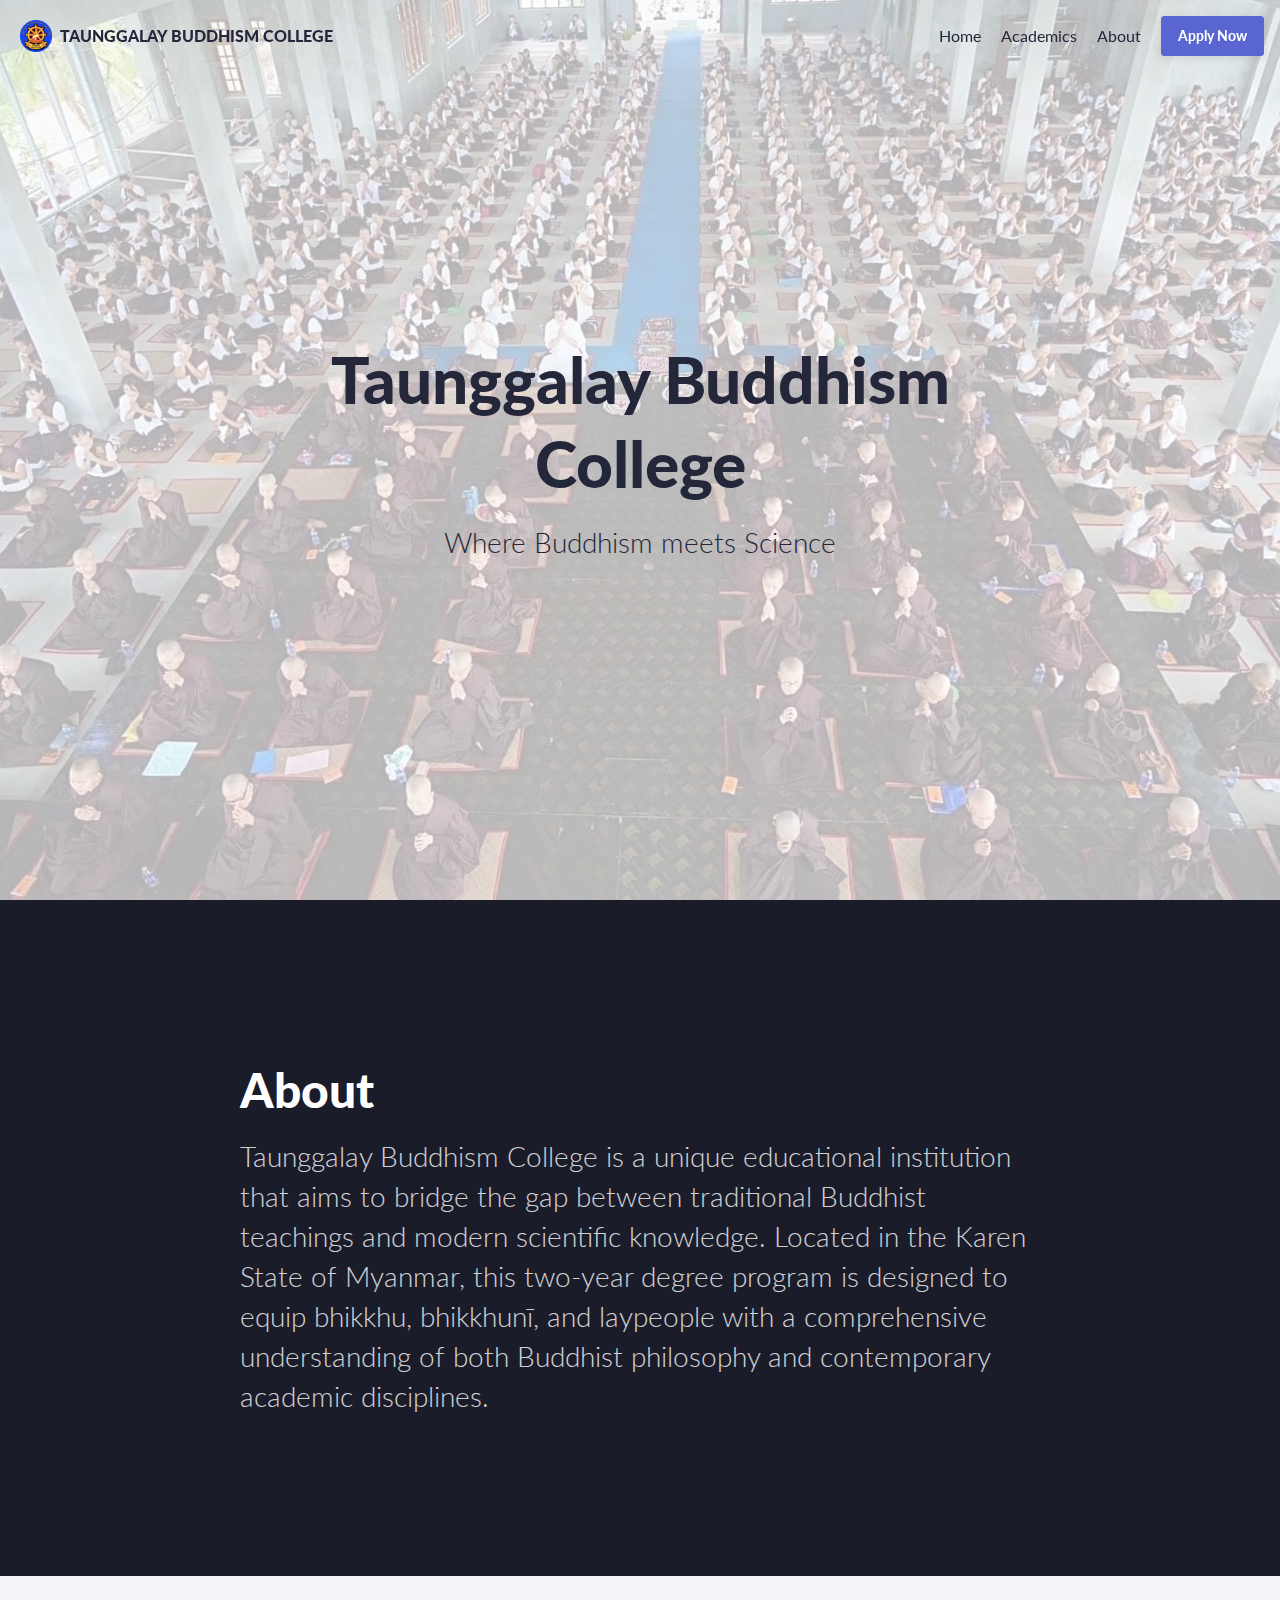
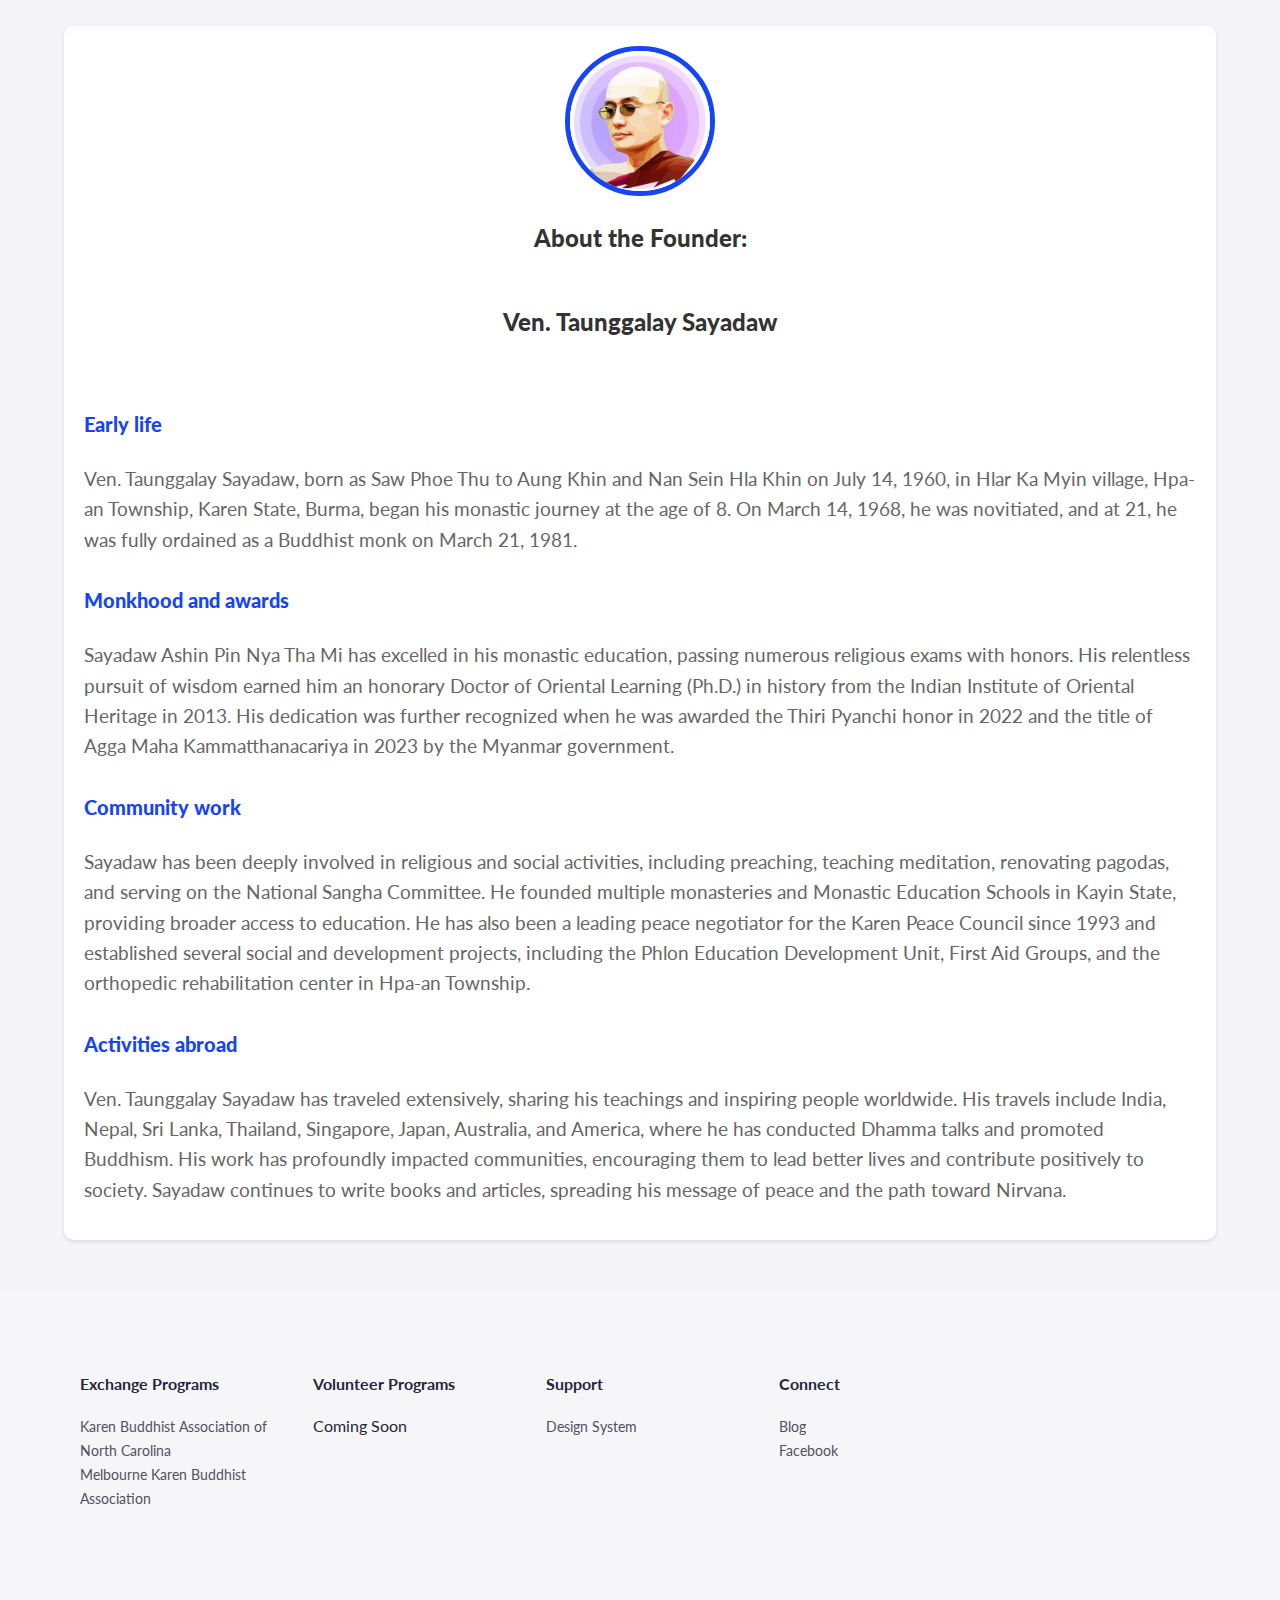
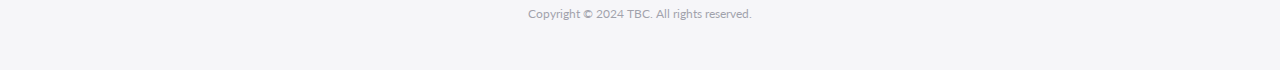
==== commit fe55ea29: "update font size, north carolina monastery fb link, conducted in english online" ====
--- a/about.html
+++ b/about.html
@@ -58,7 +58,7 @@
         }
 
         .profile-bio p {
-            font-size: 16px;
+            font-size: 19px;
             color: #666;
             line-height: 1.6;
             margin-bottom: 15px;
@@ -100,22 +100,39 @@
             </div>
         </section>
 
+        <section class="bg-dark center-tablet dark padding">
+            <div class="margin-bottom margin-top max-width-m">
+                <h2>About</h2>
+                <p class="lead">Taunggalay Buddhism College is a unique educational institution that aims to bridge the
+                    gap between traditional Buddhist teachings and modern scientific knowledge. Located in the Karen
+                    State of Myanmar, this two-year degree program is designed to equip bhikkhu, bhikkhunī, and
+                    laypeople with a comprehensive understanding of both Buddhist philosophy and contemporary academic
+                    disciplines.</p>
+
+            </div>
+        </section>
+
         <!-- https://codepen.io/didiaio/pen/LYgmQvz -->
 
         <div class="profile-container">
             <div class="profile-header">
                 <img src="media/content/founder-profile-pic.jpg" alt="Profile Picture" class="profile-pic">
-                <h1 class="profile-name">Dr. Ashin Paññasãmi (Biography)</h1>
+                <h1 class="profile-name">About the Founder: <br>Ven. Taunggalay Sayadaw</h1>
             </div>
             <div class="profile-bio">
                 <h2>Early life</h2>
-                <p>Early life
-                    Ven. Taung Ka Lay Sayadaw was born Saw Phoe Thu to Aung Khin and Nan Sein Hla Khin on Thursday, 14
+                <!-- <p>Early life
+                    Ven. Taunggalay Sayadaw was born Saw Phoe Thu to Aung Khin and Nan Sein Hla Khin on Thursday, 14
                     July 1960
                     (the 7th waning day of Warso in 1322 Myanmar era) in Hlar Ka Myin village in Hpa-an Township, Karen
-                    State, Burma.
-
-                <h2>Shin Paññāsāmī</h2>
+                    State, Burma. -->
+                <!-- Summarized by ChatGPT -->
+                <p>Ven. Taunggalay Sayadaw, born as Saw Phoe Thu to Aung Khin and Nan Sein Hla Khin on July 14, 1960,
+                    in Hlar Ka Myin village, Hpa-an Township, Karen State, Burma, began his monastic journey at the age
+                    of 8. On March 14, 1968, he was novitiated, and at 21, he was fully ordained as a Buddhist monk on
+                    March 21, 1981.</p>
+
+                <!-- <h2>Shin Paññāsāmī</h2>
                 <p>At the age of 8, he was novitiated on 14 March 1968 (the 7th waxing moon of Tapaung in the 1329
                     Myanmar era),
                     with Sayadaw Badanda Thuriya of Hlar Ka Myin Monastery as the preceptor and his parents as the
@@ -124,10 +141,10 @@
 
                     At the age of twenty-one, on 21 March 1981 (the 1st waxing moon of Tapaung in the 1342 Myanmar era),
                     the novice Pinnyathami was fully ordained as a Buddhist monk; his preceptor was Bhaddanda Thuzarta,
-                    the Shwebo Kyaung Sayadaw in Hpa-An, and his parents supporting the ordination.</p>
+                    the Shwebo Kyaung Sayadaw in Hpa-An, and his parents supporting the ordination.</p> -->
 
                 <h2>Monkhood and awards</h2>
-                <p>The pursuit of monastic education by Sayadaw Ashin Pin Nya Tha Mi has been remarkable.
+                <!-- <p>The pursuit of monastic education by Sayadaw Ashin Pin Nya Tha Mi has been remarkable.
                     He has passed many religious exams, some with honors: The Abhidharma exam,
                     the Pali Pahtamapyan Examinations, the Thuthama Saya exam, the Thaddhama Parla exam,
                     the Pidhakaya Paraku exam, Vinaya exam, and exam for a comparative study of world religions.
@@ -139,10 +156,12 @@
                     Sayadaw was awarded the honor of Thiri Pyanchi by the government of Myanmar. On January 4, 2023,
                     Sayadaw was awarded the honor of Agga Maha Kammatthanacariya, the title of 'Great Noble Meditation
                     Master',
-                    by the government of Myanmar.</p>
+                    by the government of Myanmar.</p> -->
+                <!-- Summarized by ChatGPT -->
+                <p>Sayadaw Ashin Pin Nya Tha Mi has excelled in his monastic education, passing numerous religious exams with honors. His relentless pursuit of wisdom earned him an honorary Doctor of Oriental Learning (Ph.D.) in history from the Indian Institute of Oriental Heritage in 2013. His dedication was further recognized when he was awarded the Thiri Pyanchi honor in 2022 and the title of Agga Maha Kammatthanacariya in 2023 by the Myanmar government.</p>
 
                 <h2>Community work</h2>
-                <p>The Venerable Sayadaw has also engaged in several other religious and social activities such as
+                <!-- <p>The Venerable Sayadaw has also engaged in several other religious and social activities such as
                     preaching
                     the Buddha's sermons, practicing and teaching mediations, renovating pagodas and taking
                     the roles of National Sangha Committee members. He has renovated over 20 ancient pagodas and
@@ -174,10 +193,12 @@
                     It is also reported that Taung Galay Sayadaw sent condolences to the passing
                     of Padoh Saw David Taw who was the secretary of the KNU Peace Committee and
                     also a member of a KNU delegation that negotiated peace with the Burmese government in January 2012.
-                </p>
+                </p> -->
+                <!-- Summarized by ChatGPT -->
+                <p>Sayadaw has been deeply involved in religious and social activities, including preaching, teaching meditation, renovating pagodas, and serving on the National Sangha Committee. He founded multiple monasteries and Monastic Education Schools in Kayin State, providing broader access to education. He has also been a leading peace negotiator for the Karen Peace Council since 1993 and established several social and development projects, including the Phlon Education Development Unit, First Aid Groups, and the orthopedic rehabilitation center in Hpa-an Township.</p>
 
                 <h2>Activities abroad</h2>
-                <p>The Venerable Sayadaw has traveled extensively. He has traveled to India, Nepal, and Sri Lanka in
+                <!-- <p>The Venerable Sayadaw has traveled extensively. He has traveled to India, Nepal, and Sri Lanka in
                     1994,
                     Thailand and Singapore in 1997, Japan in 2000, Australia in 2009, and America in 2015,
                     and conducted Dhamma talks with the Myanmar community in those countries as well as to citizens
@@ -185,22 +206,14 @@
                     to lead a good life and make a difference in their community and country.
                     With the motto “Toward the peaceful state of Nirvana,”
                     the Venerable Sayadaw Ashin Pin Nya Tha Mi continues
-                    to write books and articles while practicing and teaching meditation.</p>
-            </div>
+                    to write books and articles while practicing and teaching meditation.</p> -->
+                <!-- summarized by ChatGPT --> 
+                <p>Ven. Taunggalay Sayadaw has traveled extensively, sharing his teachings and inspiring people worldwide. His travels include India, Nepal, Sri Lanka, Thailand, Singapore, Japan, Australia, and America, where he has conducted Dhamma talks and promoted Buddhism. His work has profoundly impacted communities, encouraging them to lead better lives and contribute positively to society. Sayadaw continues to write books and articles, spreading his message of peace and the path toward Nirvana.</p>
+                </div>
         </div>
-        <section class="bg-dark center-tablet dark padding">
-            <div class="margin-bottom margin-top max-width-m">
-                <h2>About</h2>
-                <p class="lead">Taunggalay Buddhism College is a unique educational institution that aims to bridge the
-                    gap between traditional Buddhist teachings and modern scientific knowledge. Located in the Karen
-                    State of Myanmar, this two-year degree program is designed to equip bhikkhu, bhikkhunī, and
-                    laypeople with a comprehensive understanding of both Buddhist philosophy and contemporary academic
-                    disciplines.</p>
-
-            </div>
-        </section>
-
-        <section class="bg-light center padding">
+        
+
+        <!-- <section class="bg-light center padding">
             <div class="margin-bottom margin-top max-width-m">
                 <h2>Mission and Vision</h2>
                 <p class="lead">The college's motto, "The Fruition of Holy Path Surpasses all," encapsulates its
@@ -210,7 +223,7 @@
                     of Buddhist wisdom and scientific inquiry, fostering a new generation of scholars and leaders who
                     can navigate the complexities of the modern world with compassion and wisdom.
             </div>
-        </section>
+        </section> -->
 
     </main>
 
@@ -220,7 +233,8 @@
                 <div class="col-one-fifth">
                     <h6>Exchange Programs</h6>
                     <ul class="blank">
-                        <li><a href="https://www.facebook.com/mkbavicaus">Karen Buddhist Association of North
+                        <li><a href="https://www.facebook.com/profile.php?id=100064552794214">Karen Buddhist Association
+                                of North
                                 Carolina</a></li>
                         <li><a href="https://www.facebook.com/mkbavicaus">Melbourne Karen Buddhist Association</a></li>
                     </ul>
@@ -228,9 +242,9 @@
                 <div class="col-one-fifth">
                     <h6>Volunteer Programs</h6>
                     <ul class="blank">
-                      <li>Coming Soon</li>
-                    </ul>
-                  </div>
+                        <li>Coming Soon</li>
+                    </ul>
+                </div>
                 <div class="col-one-fifth">
                     <h6>Support</h6>
                     <ul class="blank">
--- a/css/main.css
+++ b/css/main.css
@@ -353,7 +353,8 @@
 
 @media only screen and (max-width: 479px) {
   .lead {
-    font-size: 1.5rem;
+    font-size: 1.25rem;
+    font-weight: 500;
     line-height: 2rem;
   }
 }
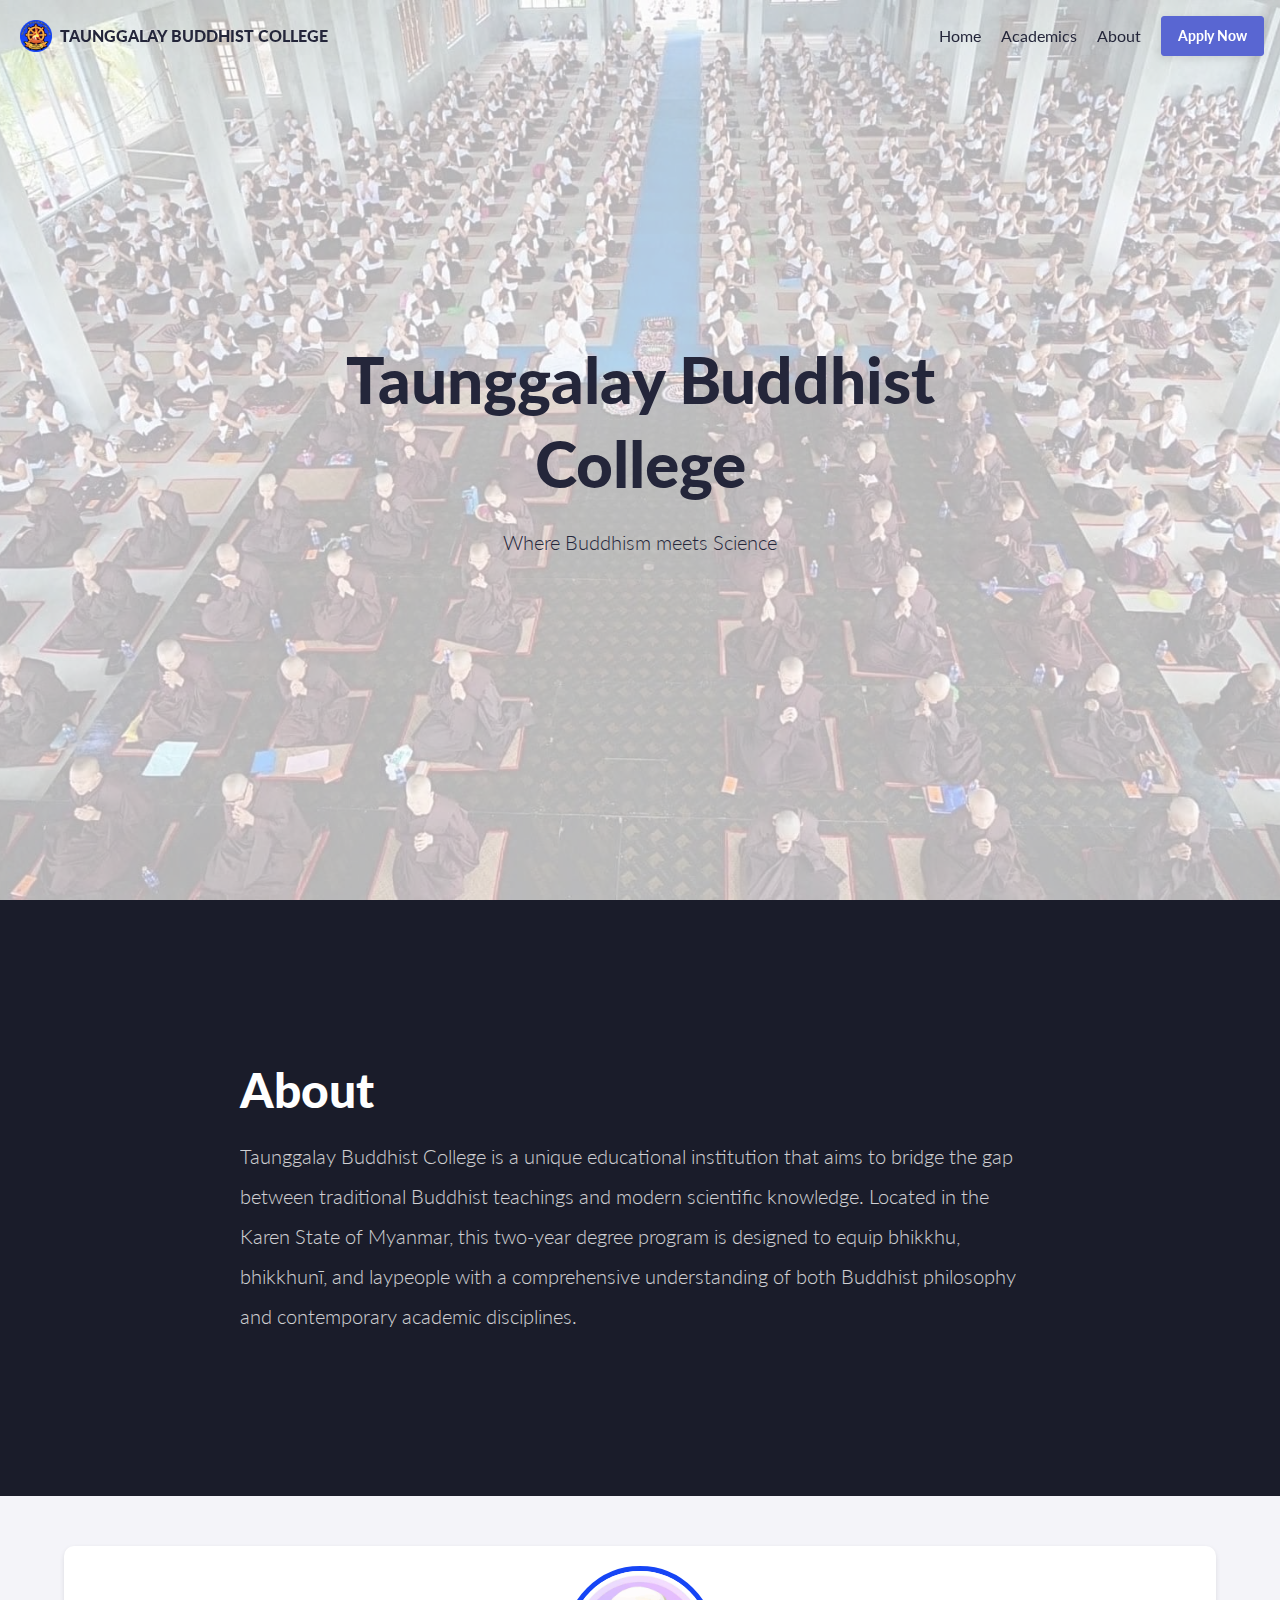
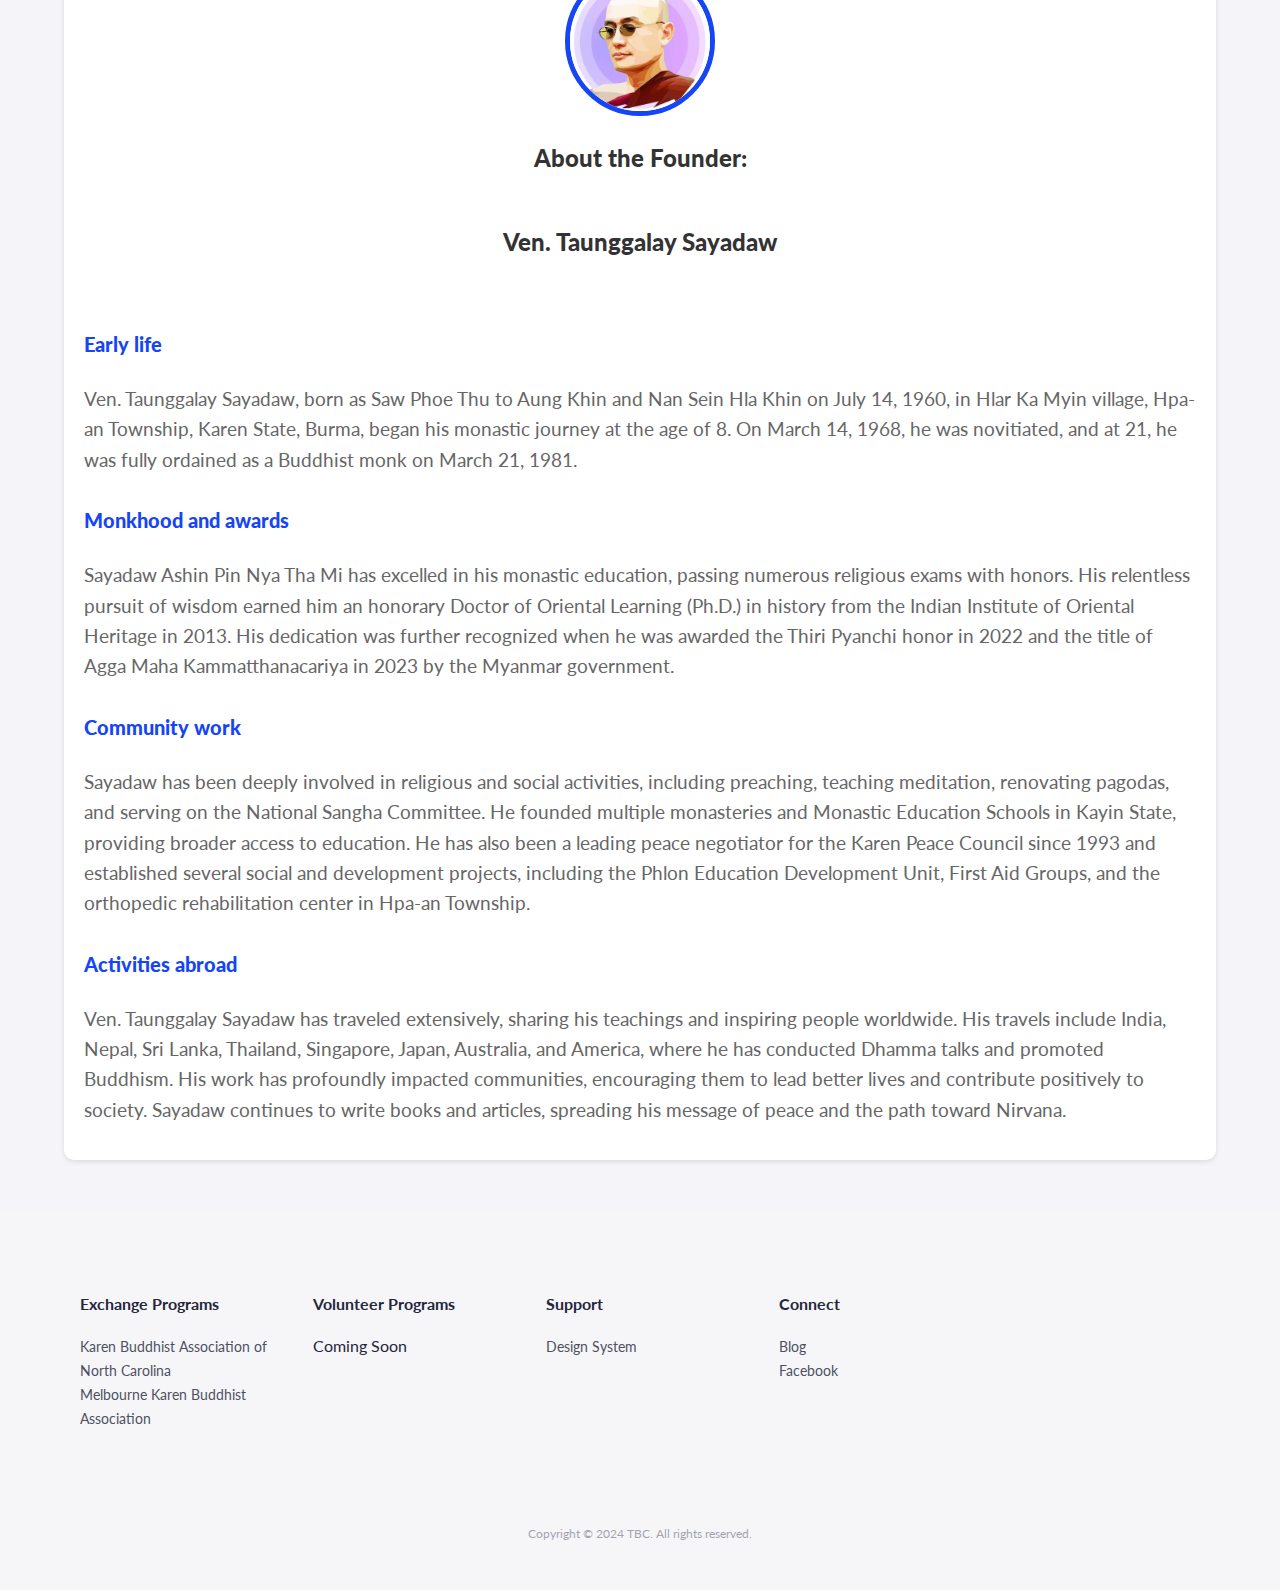
==== commit 8cd413b4: "အင်းလယ် Buddhism to Buddhist College" ====
--- a/about.html
+++ b/about.html
@@ -2,10 +2,10 @@
 <html lang="en">
 
 <head>
-    <title>Taunggalay Buddhism College</title>
+    <title>Taunggalay Buddhist College</title>
     <meta charset="utf-8" />
     <meta name="description"
-        content="Taunggalay Buddhism College is a unique educational institution that aims to bridge the gap between traditional Buddhist teachings and modern scientific knowledge." />
+        content="Taunggalay Buddhist College is a unique educational institution that aims to bridge the gap between traditional Buddhist teachings and modern scientific knowledge." />
     <meta name="viewport" content="width=device-width" />
     <link rel="apple-touch-icon-precomposed" href="media/favicon-tbc-logo.png" />
     <link rel="icon" href="media/favicon-tbc-logo.png" />
@@ -77,7 +77,7 @@
 
                 <!-- <?xml version="1.0" encoding="UTF-8"?> -->
 
-                <span>Taunggalay Buddhism College</span></a>
+                <span>Taunggalay Buddhist College</span></a>
             <div class="nav-toggle"></div>
             <ul class="inline">
                 <li><a href="index.html">Home</a></li>
@@ -94,7 +94,7 @@
 
         <section class="bg-image-01 center full-screen middle overlay padding">
             <div class="max-width-m">
-                <h1>Taunggalay Buddhism College</h1>
+                <h1>Taunggalay Buddhist College</h1>
                 <p class="lead">Where Buddhism meets Science</p>
                 <!-- <a href="signup.html" class="button button-primary space-top" role="button">Get started, it's free!</a> -->
             </div>
@@ -103,7 +103,7 @@
         <section class="bg-dark center-tablet dark padding">
             <div class="margin-bottom margin-top max-width-m">
                 <h2>About</h2>
-                <p class="lead">Taunggalay Buddhism College is a unique educational institution that aims to bridge the
+                <p class="lead">Taunggalay Buddhist College is a unique educational institution that aims to bridge the
                     gap between traditional Buddhist teachings and modern scientific knowledge. Located in the Karen
                     State of Myanmar, this two-year degree program is designed to equip bhikkhu, bhikkhunī, and
                     laypeople with a comprehensive understanding of both Buddhist philosophy and contemporary academic
@@ -219,7 +219,7 @@
                 <p class="lead">The college's motto, "The Fruition of Holy Path Surpasses all," encapsulates its
                     mission to provide a transformative educational experience that empowers students to deepen their
                     spiritual understanding while also cultivating practical skills and critical thinking abilities. The
-                    vision of Taunggalay Buddhism College is to become a leading center of excellence in the integration
+                    vision of Taunggalay Buddhist College is to become a leading center of excellence in the integration
                     of Buddhist wisdom and scientific inquiry, fostering a new generation of scholars and leaders who
                     can navigate the complexities of the modern world with compassion and wisdom.
             </div>
--- a/css/main.css
+++ b/css/main.css
@@ -346,7 +346,7 @@
 }
 
 .lead {
-  font-size: 1.75rem;
+  font-size: 1.25rem;
   font-weight: 300;
   line-height: 2.5rem;
 }
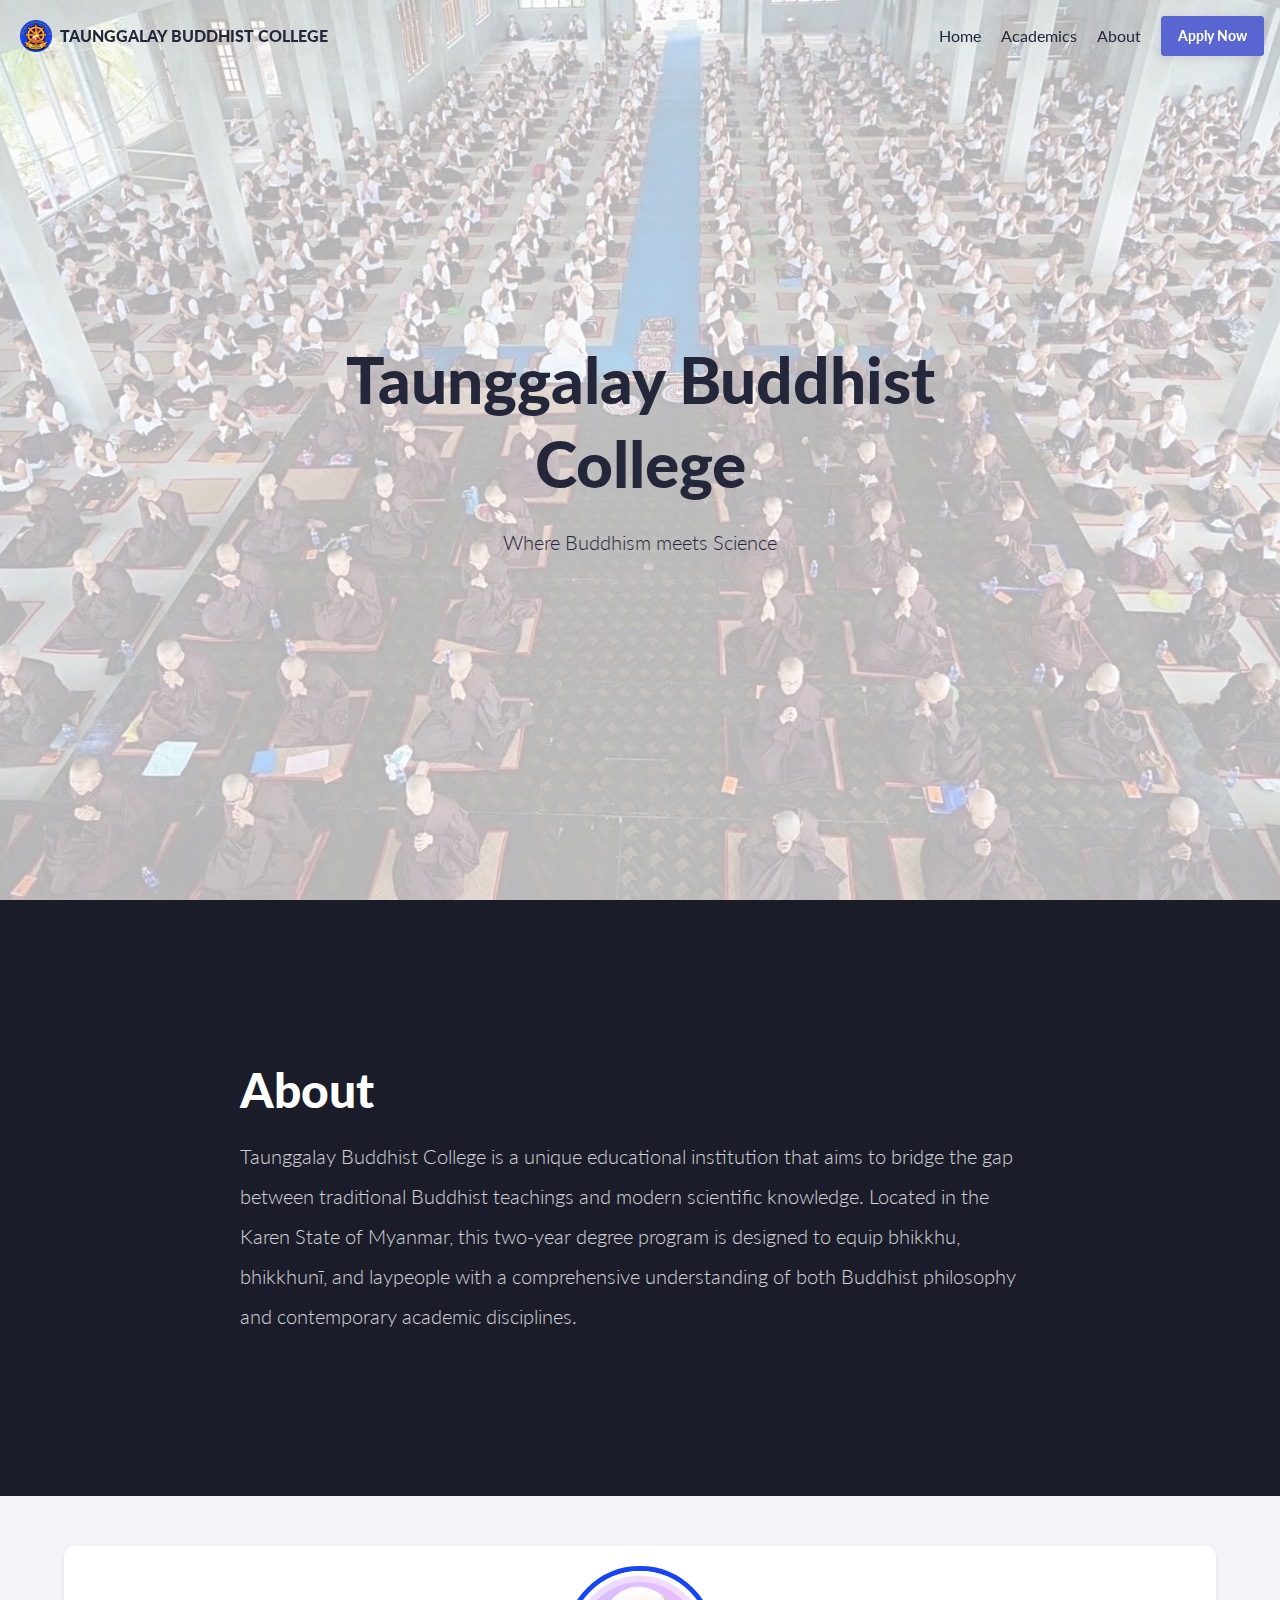
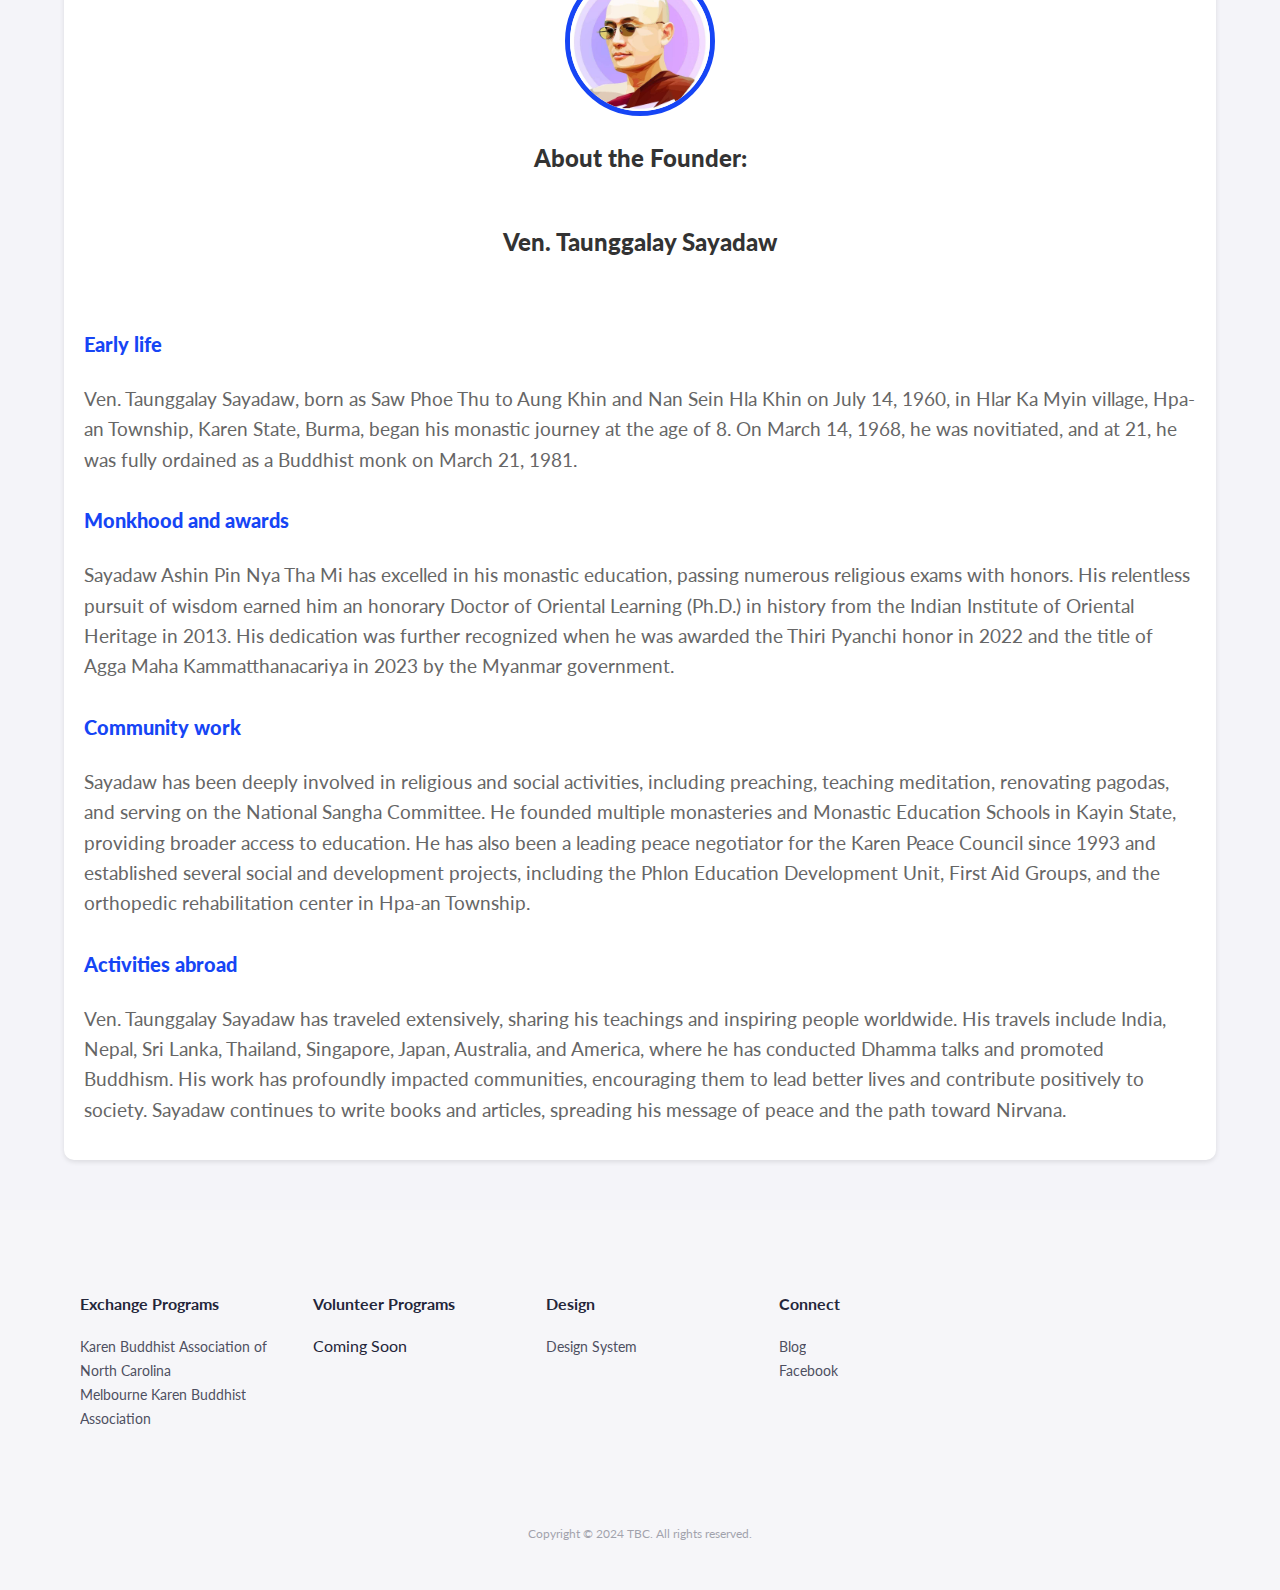
==== commit dae751c0: "change `support` to `design`" ====
--- a/about.html
+++ b/about.html
@@ -246,7 +246,7 @@
                     </ul>
                 </div>
                 <div class="col-one-fifth">
-                    <h6>Support</h6>
+                    <h6>Design</h6>
                     <ul class="blank">
                         <li><a href="style-guide.html">Design System</a></li>
                     </ul>
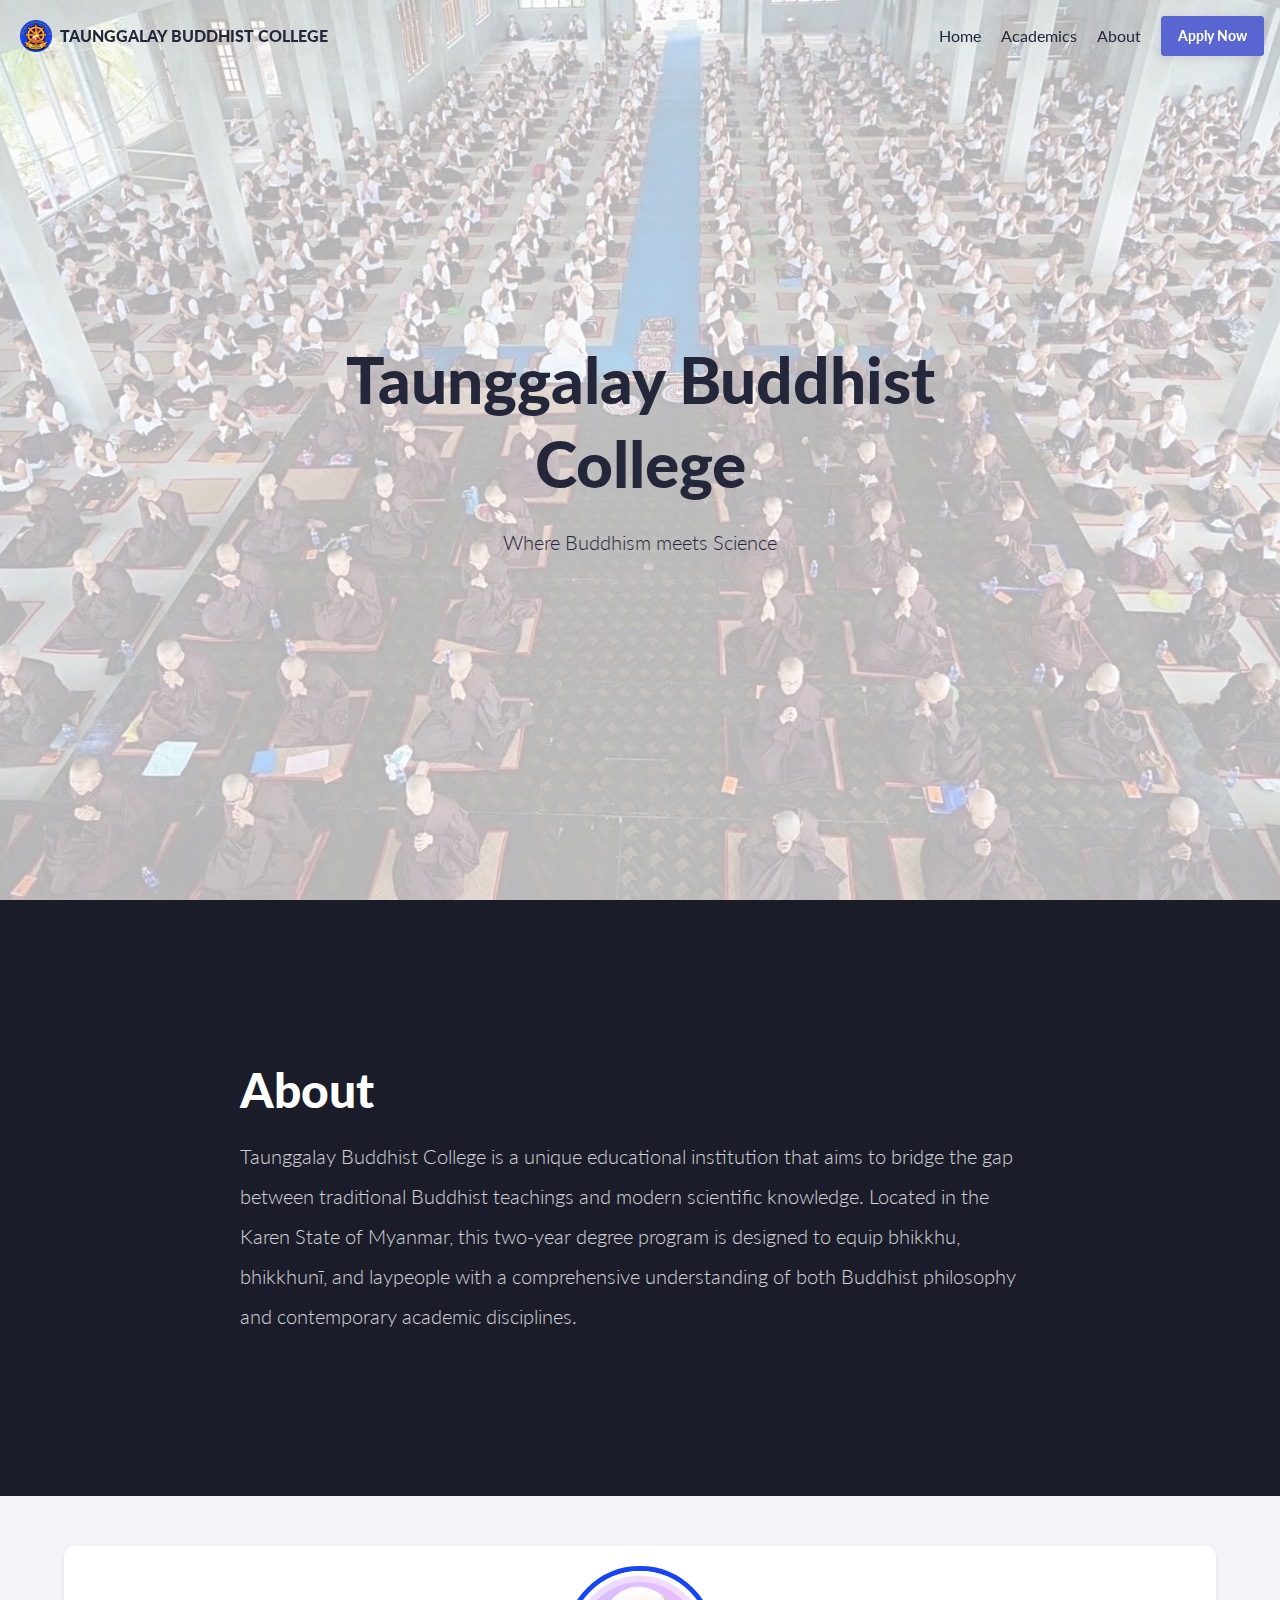
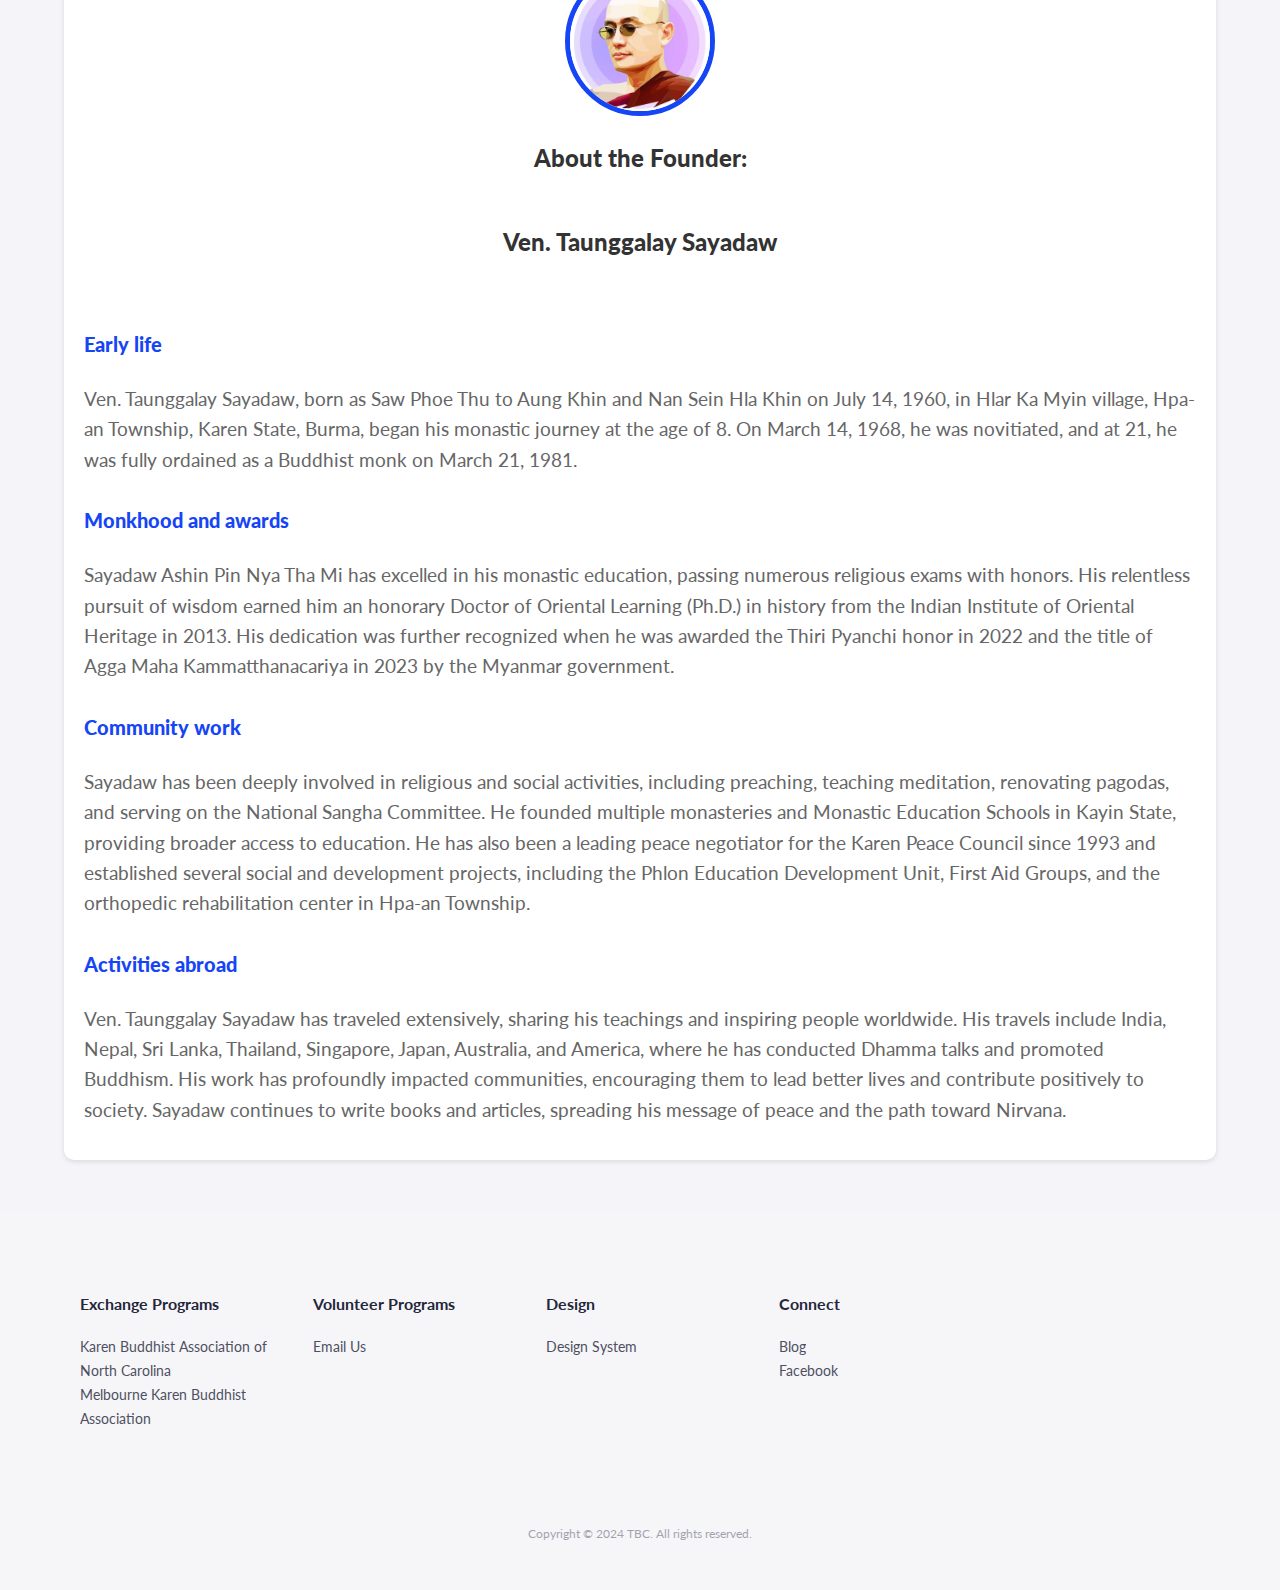
==== commit c5bcc1ff: "update volunteer program email" ====
--- a/about.html
+++ b/about.html
@@ -242,8 +242,9 @@
                 <div class="col-one-fifth">
                     <h6>Volunteer Programs</h6>
                     <ul class="blank">
-                        <li>Coming Soon</li>
-                    </ul>
+                        <li><a href="mailto:maharpyinnyar2020@gmail.com">Email Us</a></li>
+                    </ul>
+                    
                 </div>
                 <div class="col-one-fifth">
                     <h6>Design</h6>
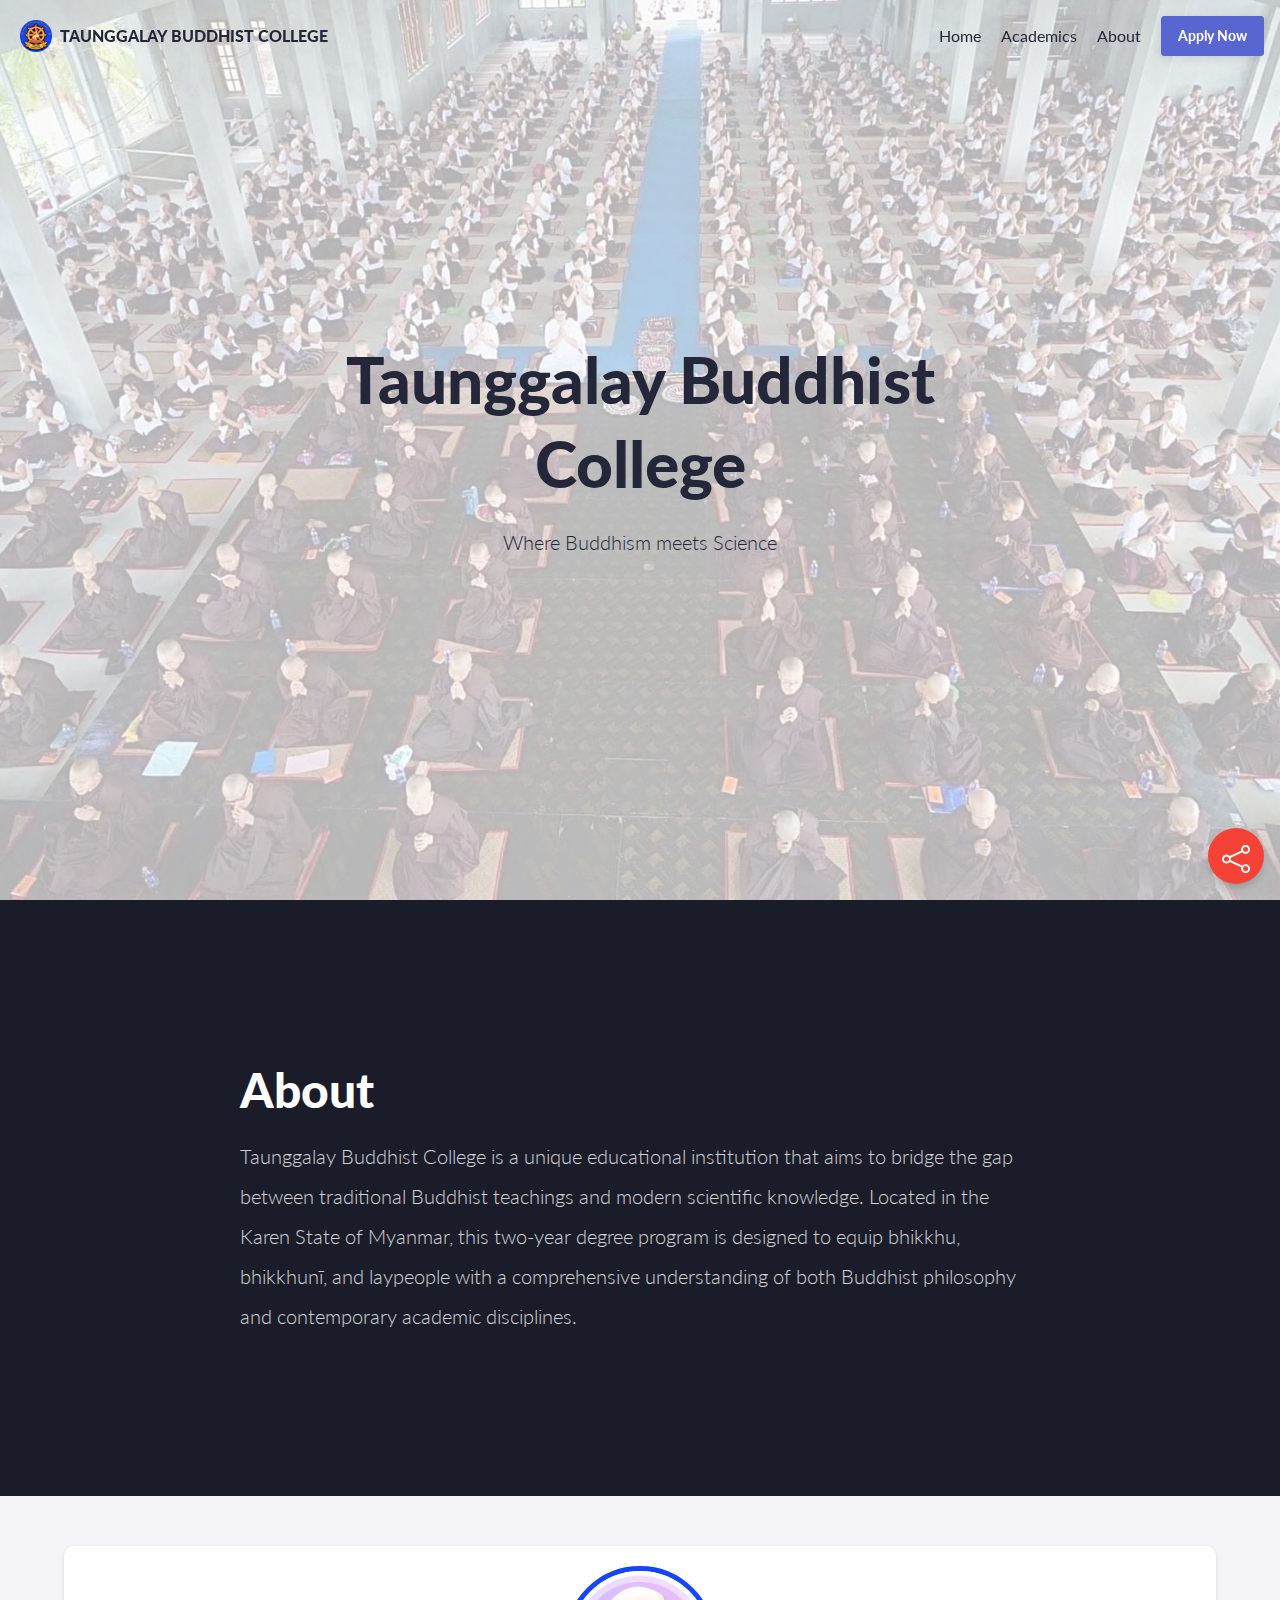
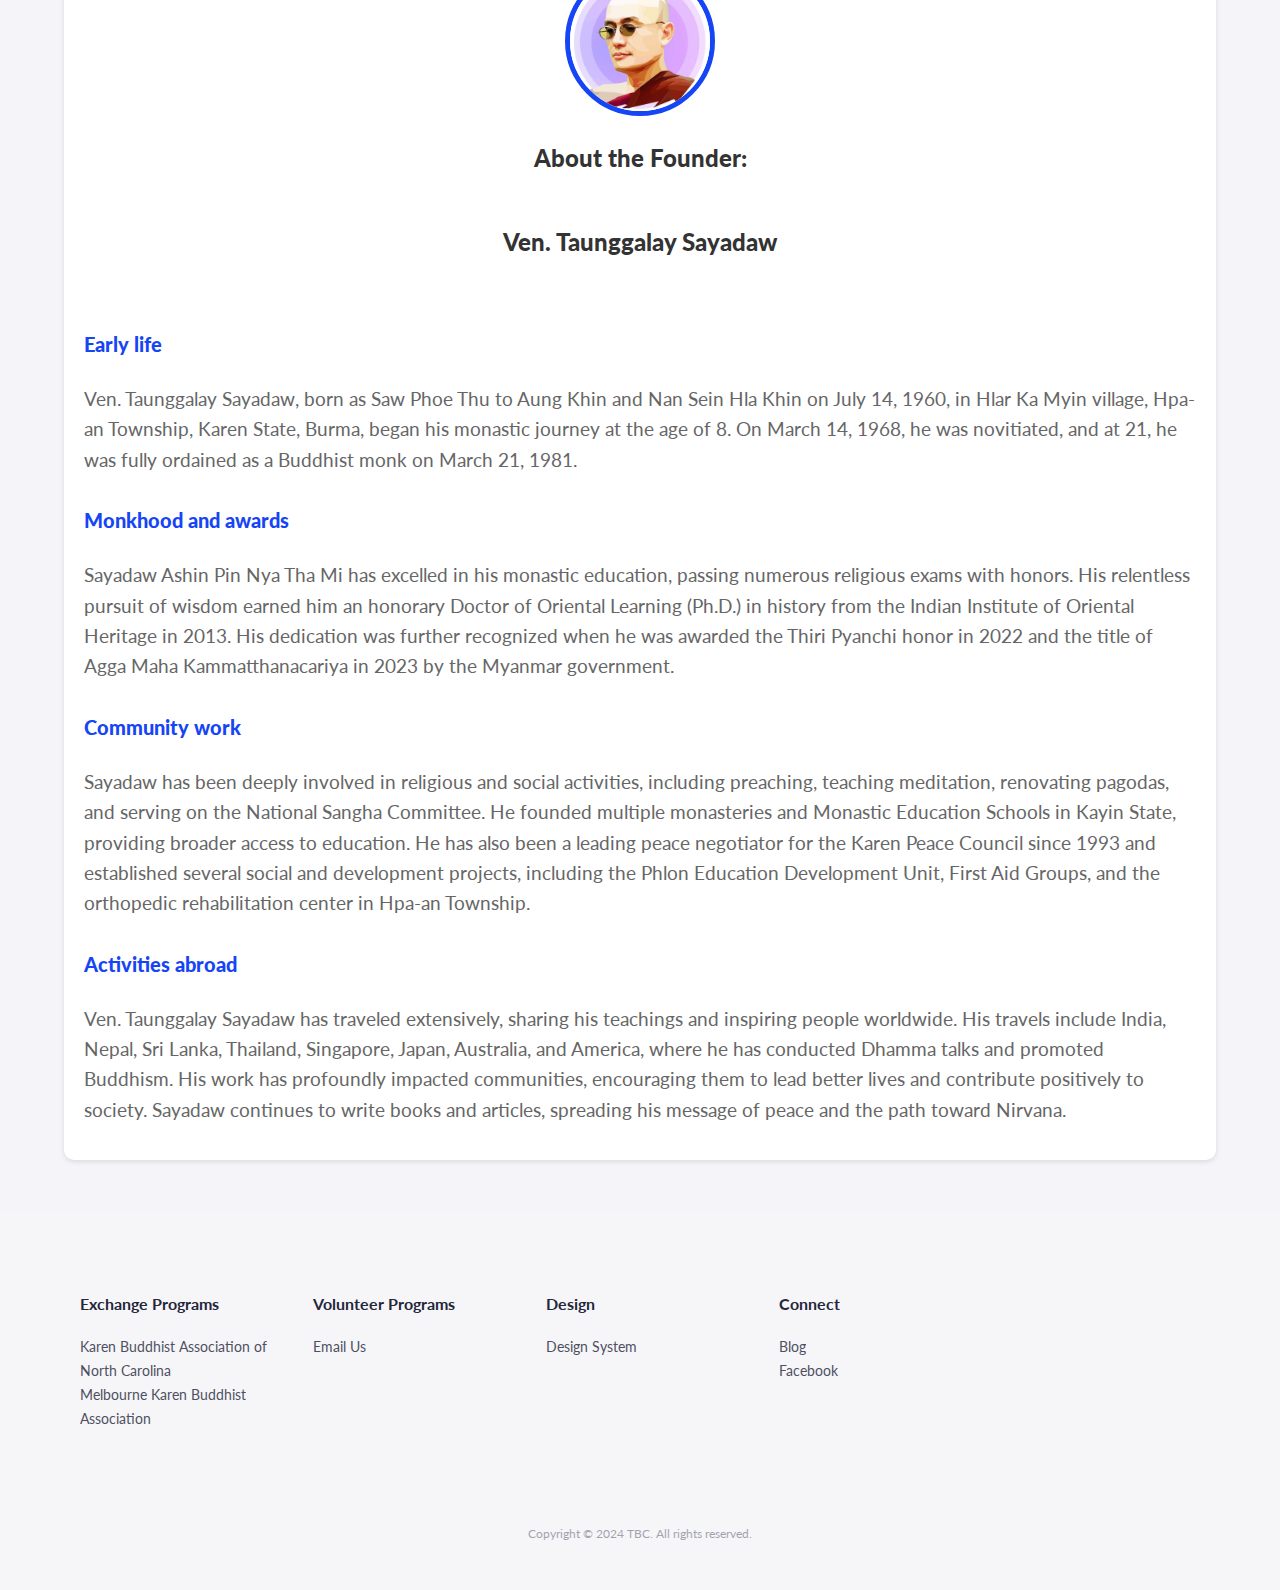
==== commit 5039dece: "add facebook share link" ====
--- a/about.html
+++ b/about.html
@@ -12,6 +12,9 @@
     <link rel="mask-icon" href="media/favicon-tbc-logo.png" color="rgb(36,38,58)" />
     <link rel="shortcut icon" href="media/favicon-tbc-logo.png" />
     <link rel="stylesheet" href="css/main.css" />
+    <!-- Bootstrap icons for hover facebook share-->
+    <link href="https://cdn.jsdelivr.net/npm/bootstrap-icons@1.5.0/font/bootstrap-icons.css" rel="stylesheet" />
+
     <style>
         body {
             font-family: "Lato", Helvetica, sans-serif;
@@ -158,7 +161,11 @@
                     Master',
                     by the government of Myanmar.</p> -->
                 <!-- Summarized by ChatGPT -->
-                <p>Sayadaw Ashin Pin Nya Tha Mi has excelled in his monastic education, passing numerous religious exams with honors. His relentless pursuit of wisdom earned him an honorary Doctor of Oriental Learning (Ph.D.) in history from the Indian Institute of Oriental Heritage in 2013. His dedication was further recognized when he was awarded the Thiri Pyanchi honor in 2022 and the title of Agga Maha Kammatthanacariya in 2023 by the Myanmar government.</p>
+                <p>Sayadaw Ashin Pin Nya Tha Mi has excelled in his monastic education, passing numerous religious exams
+                    with honors. His relentless pursuit of wisdom earned him an honorary Doctor of Oriental Learning
+                    (Ph.D.) in history from the Indian Institute of Oriental Heritage in 2013. His dedication was
+                    further recognized when he was awarded the Thiri Pyanchi honor in 2022 and the title of Agga Maha
+                    Kammatthanacariya in 2023 by the Myanmar government.</p>
 
                 <h2>Community work</h2>
                 <!-- <p>The Venerable Sayadaw has also engaged in several other religious and social activities such as
@@ -195,7 +202,12 @@
                     also a member of a KNU delegation that negotiated peace with the Burmese government in January 2012.
                 </p> -->
                 <!-- Summarized by ChatGPT -->
-                <p>Sayadaw has been deeply involved in religious and social activities, including preaching, teaching meditation, renovating pagodas, and serving on the National Sangha Committee. He founded multiple monasteries and Monastic Education Schools in Kayin State, providing broader access to education. He has also been a leading peace negotiator for the Karen Peace Council since 1993 and established several social and development projects, including the Phlon Education Development Unit, First Aid Groups, and the orthopedic rehabilitation center in Hpa-an Township.</p>
+                <p>Sayadaw has been deeply involved in religious and social activities, including preaching, teaching
+                    meditation, renovating pagodas, and serving on the National Sangha Committee. He founded multiple
+                    monasteries and Monastic Education Schools in Kayin State, providing broader access to education. He
+                    has also been a leading peace negotiator for the Karen Peace Council since 1993 and established
+                    several social and development projects, including the Phlon Education Development Unit, First Aid
+                    Groups, and the orthopedic rehabilitation center in Hpa-an Township.</p>
 
                 <h2>Activities abroad</h2>
                 <!-- <p>The Venerable Sayadaw has traveled extensively. He has traveled to India, Nepal, and Sri Lanka in
@@ -207,11 +219,16 @@
                     With the motto “Toward the peaceful state of Nirvana,”
                     the Venerable Sayadaw Ashin Pin Nya Tha Mi continues
                     to write books and articles while practicing and teaching meditation.</p> -->
-                <!-- summarized by ChatGPT --> 
-                <p>Ven. Taunggalay Sayadaw has traveled extensively, sharing his teachings and inspiring people worldwide. His travels include India, Nepal, Sri Lanka, Thailand, Singapore, Japan, Australia, and America, where he has conducted Dhamma talks and promoted Buddhism. His work has profoundly impacted communities, encouraging them to lead better lives and contribute positively to society. Sayadaw continues to write books and articles, spreading his message of peace and the path toward Nirvana.</p>
-                </div>
+                <!-- summarized by ChatGPT -->
+                <p>Ven. Taunggalay Sayadaw has traveled extensively, sharing his teachings and inspiring people
+                    worldwide. His travels include India, Nepal, Sri Lanka, Thailand, Singapore, Japan, Australia, and
+                    America, where he has conducted Dhamma talks and promoted Buddhism. His work has profoundly impacted
+                    communities, encouraging them to lead better lives and contribute positively to society. Sayadaw
+                    continues to write books and articles, spreading his message of peace and the path toward Nirvana.
+                </p>
+            </div>
         </div>
-        
+
 
         <!-- <section class="bg-light center padding">
             <div class="margin-bottom margin-top max-width-m">
@@ -244,7 +261,7 @@
                     <ul class="blank">
                         <li><a href="mailto:maharpyinnyar2020@gmail.com">Email Us</a></li>
                     </ul>
-                    
+
                 </div>
                 <div class="col-one-fifth">
                     <h6>Design</h6>
@@ -281,6 +298,14 @@
 
     <script src="js/jquery.min.js"></script>
     <script src="js/main.js"></script>
+
+    <!-- https://codepen.io/neel2292/pen/bVLGMO -->
+    <div class="fabs">
+        <a href="https://www.facebook.com/sharer/sharer.php?u=https://buddhism.mahar.asia/about.html" target="_blank"
+            class="fab indigo" tooltip="Facebook"><i class="sec bi-facebook animated"></i></a>
+        <a target="_blank" class="fab red" tooltip="Share"><i class="prime animated rotateIn bi-share"></i></a>
+    </div>
+
 </body>
 
 </html>--- a/css/main.css
+++ b/css/main.css
@@ -414,6 +414,7 @@
 .row .col-one-half {
   width: 48%;
 }
+
 
 .row .col-one-third {
   width: 30.6666666667%;
@@ -795,6 +796,7 @@
 }
 
 .bg-image-03:before {
+  /* right: 10; */
   background: url(../media/bg/morning-sermon-buildingx1440.png);
 }
 
@@ -902,12 +904,19 @@
 }
 
 .min-width-m {
-  min-width: 800px;
+  min-width: auto;
 }
 
 .min-width-l {
   min-width: auto;
 }
+
+/* for course images in mobile screen view */
+@media only screen and (max-width: 479px) {
+  .min-width-l {
+    max-width: 60%;
+  }
+ }
 
 /* -----------------------------------------------------------------------------
 
@@ -2353,3 +2362,190 @@
 .page-style-guide .color-swatch.color-gray-dark {
   background: #ccced0;
 }
+
+/* floating action button  */
+/* https://codepen.io/neel2292/pen/bVLGMO */
+
+@import url(https://fonts.googleapis.com/css?family=Roboto:400,100,100italic,300,300italic,400italic,500,500italic,700,700italic,900,900italic&subset=latin,cyrillic);
+
+.fabs {
+  bottom: 0;
+  position: fixed;
+  margin: 1em;
+  right: 0;
+}
+
+.fab {
+  display: block;
+  width: 56px;
+  height: 56px;
+  border-radius: 50%;
+  text-align: center;
+  color: white;
+  margin: 20px auto 0;
+  box-shadow: 0px 5px 11px -2px rgba(0, 0, 0, 0.18), 0px 4px 12px -7px rgba(0, 0, 0, 0.15);
+  cursor: pointer;
+  -webkit-transition: all .1s ease-out;
+  transition: all .1s ease-out;
+  position: relative;
+}
+
+.fab > i {
+  font-size: 28px;
+  line-height: 60px;
+  transition: all .2s ease-in-out;
+  transition-delay: 2s;
+}
+
+.fab.red {
+  background: #F44336;
+}
+
+.fab.pink {
+  background: #E91E63;
+}
+
+.fab.purple {
+  background: #9C27B0;
+}
+
+.fab.deep-purple {
+  background: #673AB7;
+}
+
+.fab.indigo {
+  background: #3F51B5;
+}
+
+.fab.blue {
+  background: #2196F3;
+}
+
+.fab.light-blue {
+  background: #03A9F4;
+}
+
+.fab.cyan {
+  background: #00BCD4;
+}
+
+.fab.teal {
+  background: #009688;
+}
+
+.fab.green {
+  background: #4CAF50;
+}
+
+.fab.light-green {
+  background: #8BC34A;
+}
+
+.fab.lime {
+  background: #CDDC39;
+}
+
+.fab.yellow {
+  background: #FFEB3B;
+}
+
+.fab.amber {
+  background: #FFC107;
+}
+
+.fab.orange {
+  background: #FF9800;
+}
+
+.fab.deep-orange {
+  background: #FF5722;
+}
+
+.fab.brown {
+  background: #795548;
+}
+
+.fab.grey {
+  background: #9E9E9E;
+}
+
+.fab.blue-grey {
+  background: #607D8B;
+}
+
+.fab:active,
+.fab:focus,
+.fab:hover {
+  box-shadow: 0 0 4px rgba(0, 0, 0, .14), 0 4px 8px rgba(0, 0, 0, .28);
+}
+
+.fab:not(:last-child) {
+  width: 36px;
+  height: 36px;
+  margin: 20px auto 0;
+  opacity: 0;
+}
+
+.fab:not(:last-child) > i {
+  font-size: 18px;
+  line-height: 40px;
+  transition: all .3s ease-in-out;
+}
+
+.fabs:hover .fab:not(:last-child) {
+  opacity: 1;
+  width: 40px;
+  height: 40px;
+  margin: 15px auto 0;
+}
+
+.fab:nth-last-child(1) {
+  -webkit-transition-delay: 25ms;
+  transition-delay: 25ms;
+}
+
+.fab:not(:last-child):nth-last-child(2) {
+  -webkit-transition-delay: 20ms;
+  transition-delay: 20ms;
+}
+
+.fab:not(:last-child):nth-last-child(3) {
+  -webkit-transition-delay: 40ms;
+  transition-delay: 40ms;
+}
+
+.fab:not(:last-child):nth-last-child(4) {
+  -webkit-transition-delay: 60ms;
+  transition-delay: 60ms;
+}
+
+.fab:not(:last-child):nth-last-child(5) {
+  -webkit-transition-delay: 80ms;
+  transition-delay: 80ms;
+}
+
+[tooltip]:before {
+  font-family: 'Roboto';
+  font-weight: 600;
+  -webkit-border-radius: 2px;
+  -moz-border-radius: 2px;
+  border-radius: 2px;
+  background-color: #585858;
+  color: #fff;
+  content: attr(tooltip);
+  font-size: 12px;
+  visibility: hidden;
+  opacity: 0;
+  padding: 5px 7px;
+  margin-right: 10px;
+  position: absolute;
+  right: 100%;
+  bottom: 5%;
+  white-space: nowrap;
+}
+
+[tooltip]:hover:before,
+[tooltip]:hover:after {
+  visibility: visible;
+  opacity: 1;
+}